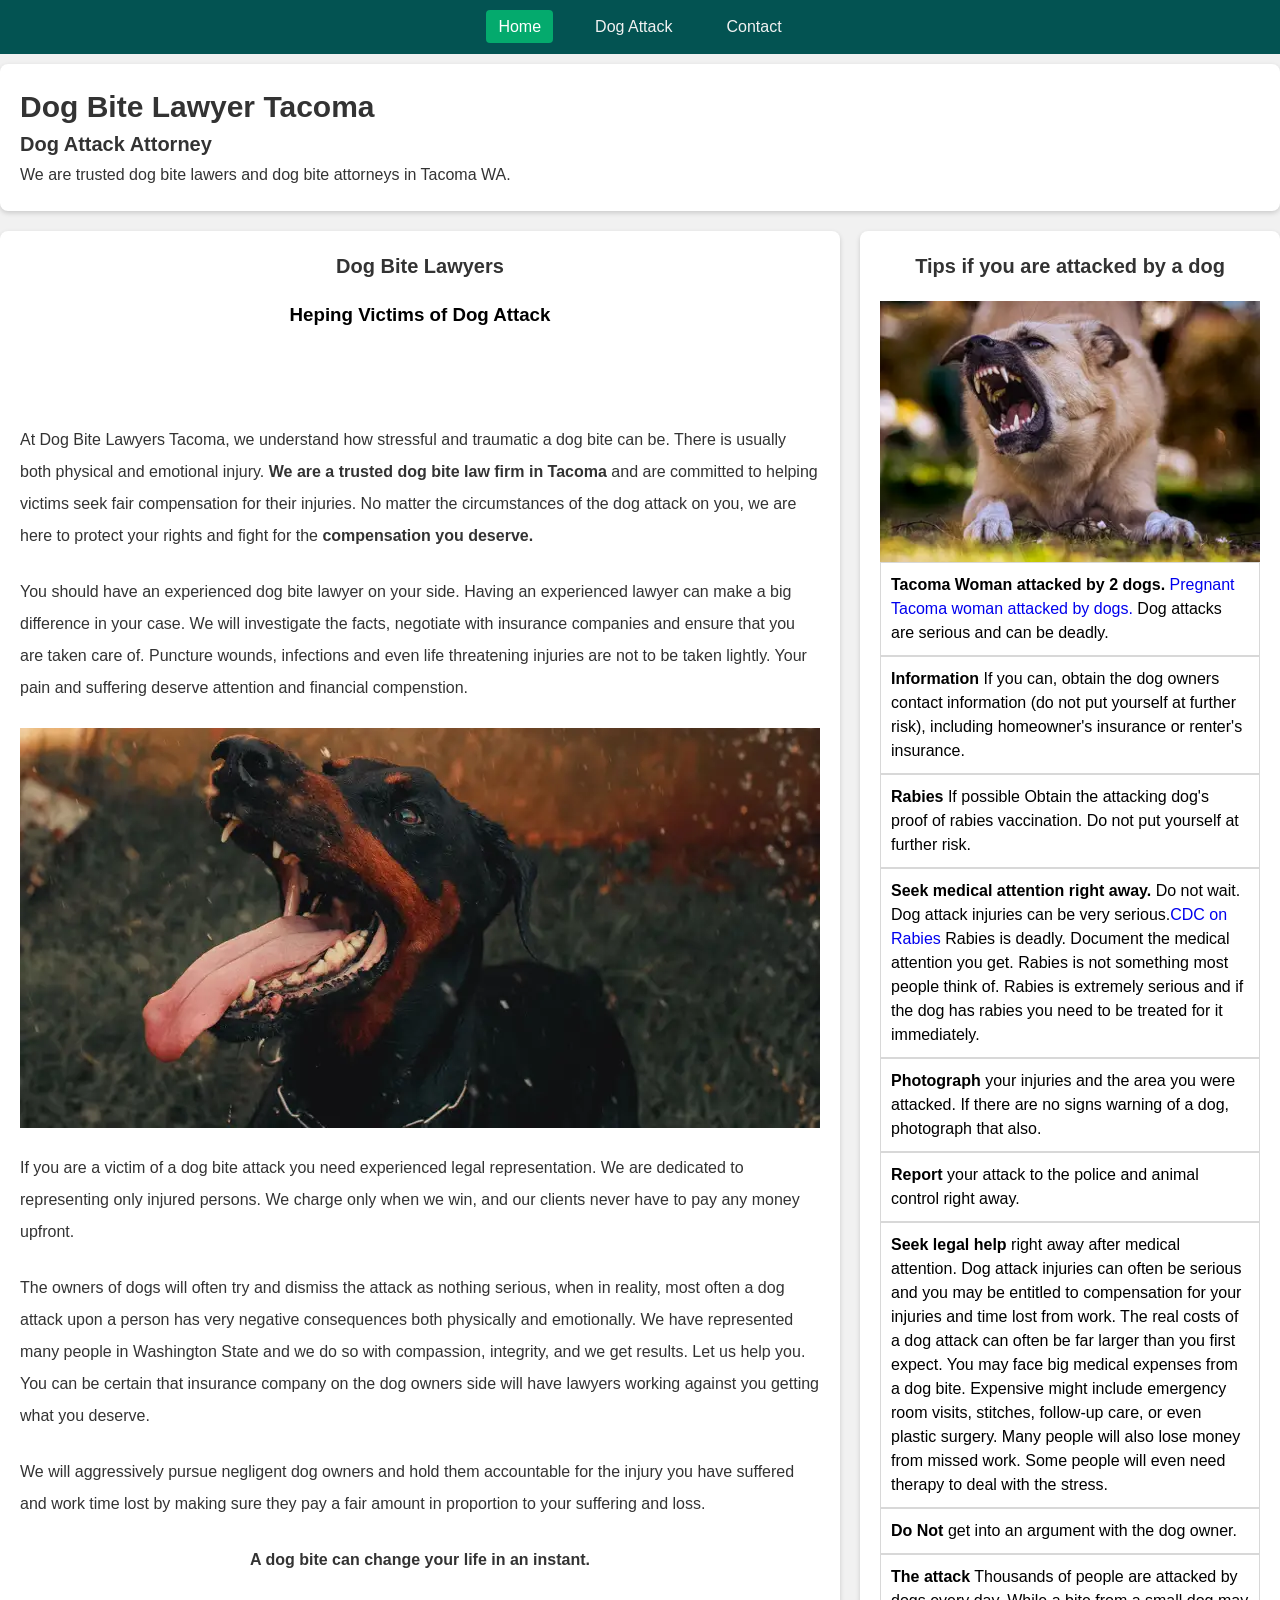
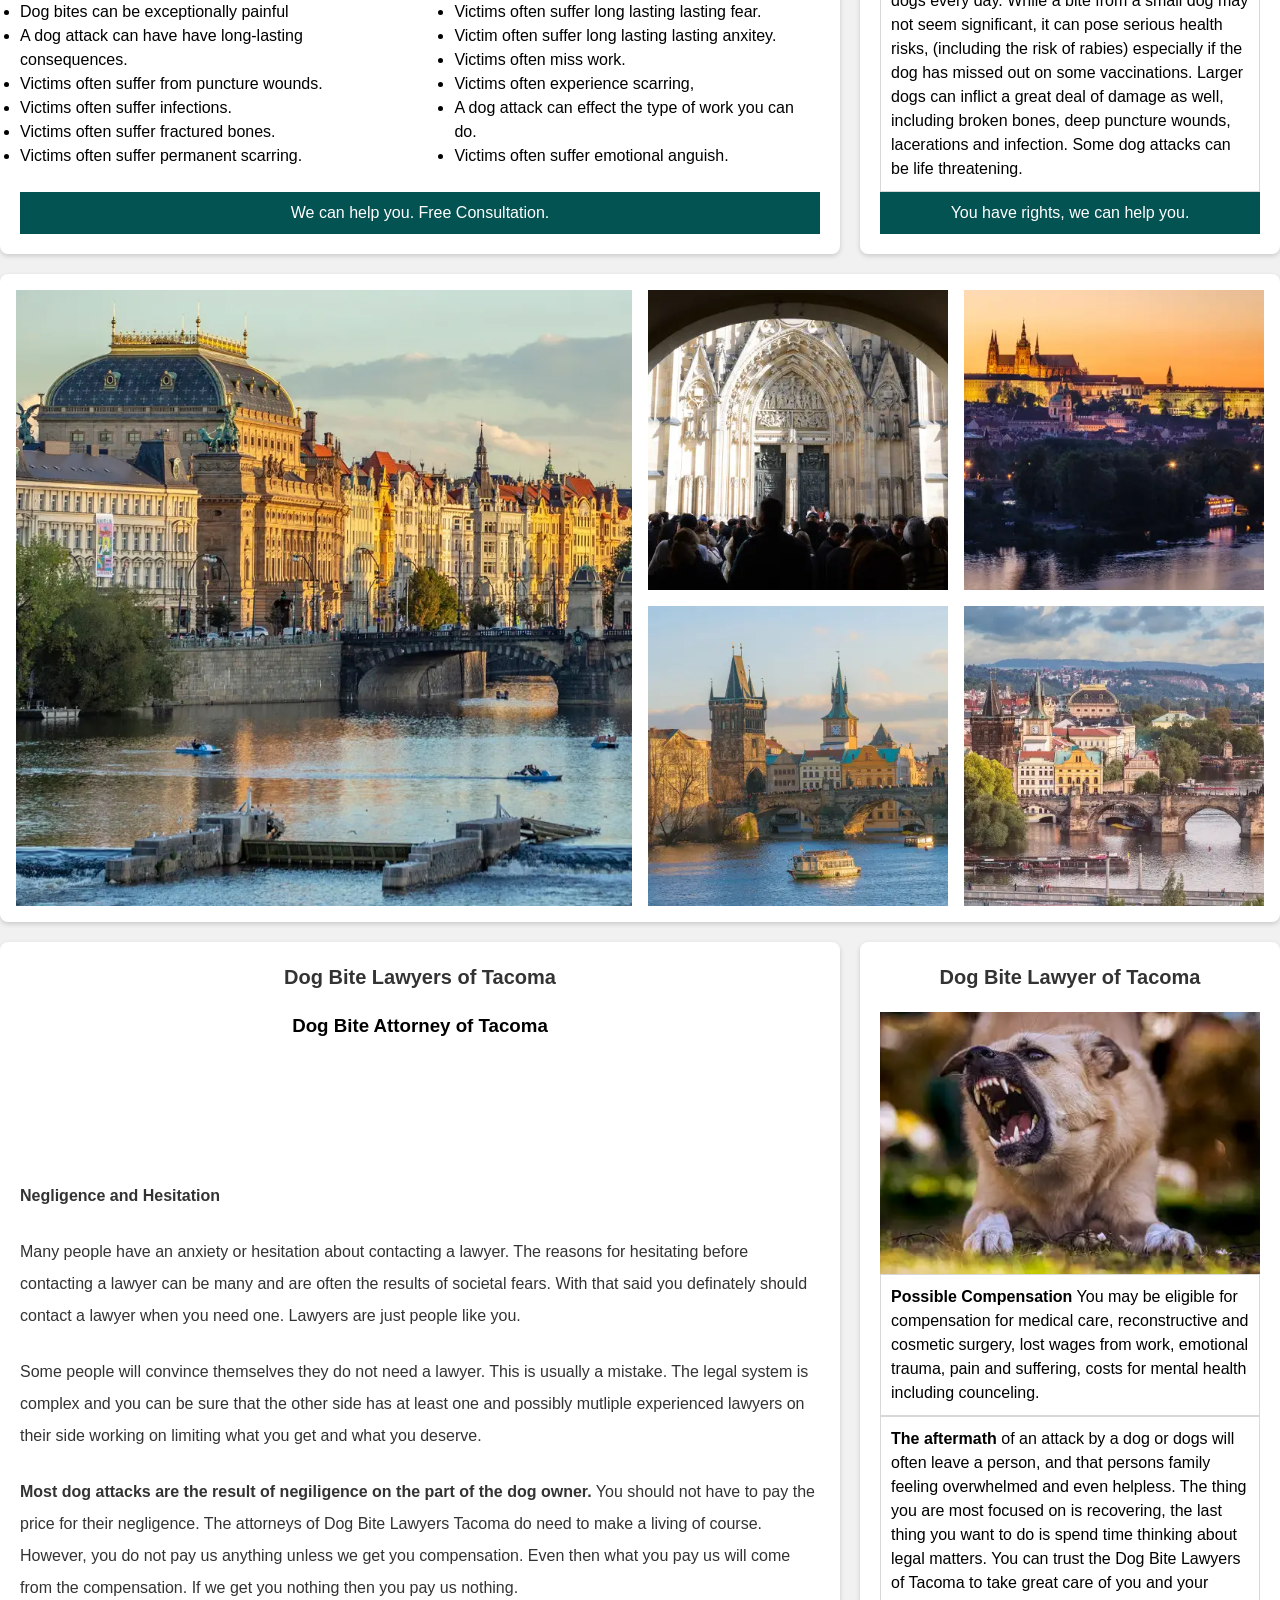
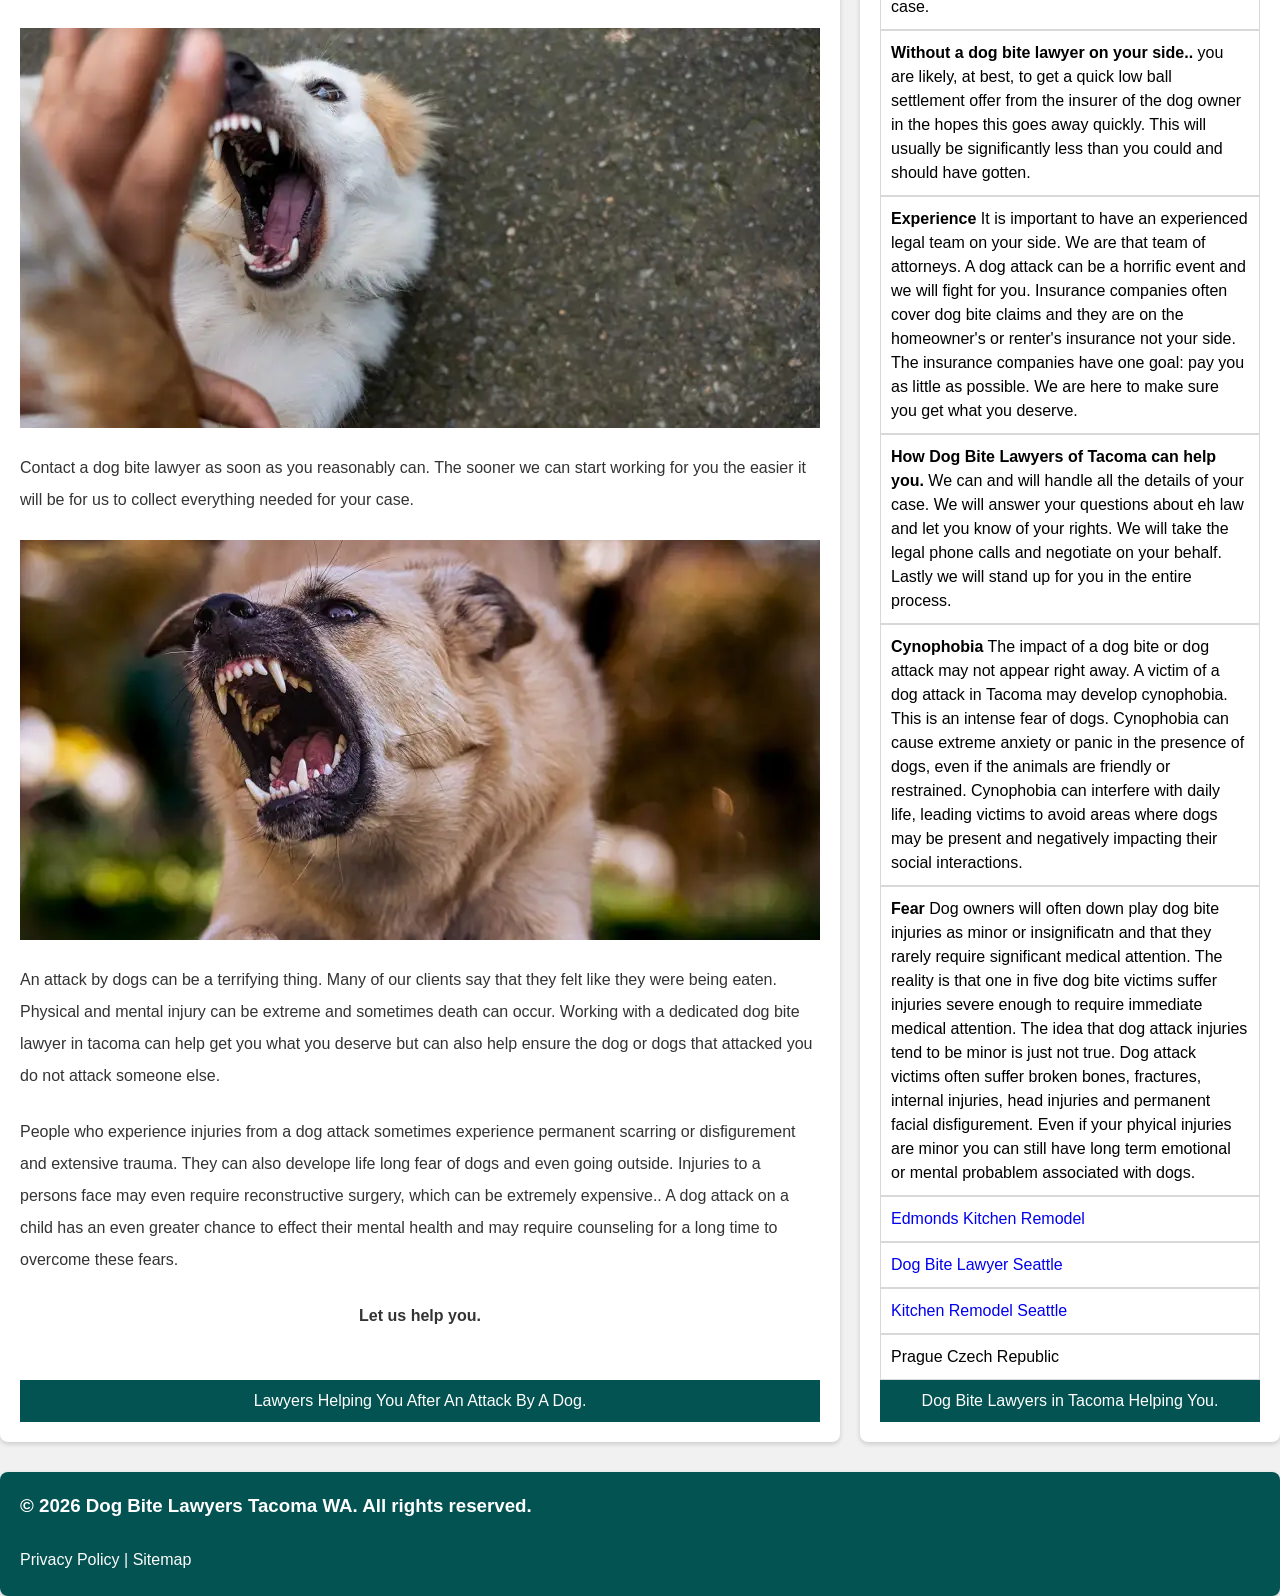
==== index.html @ 1d6ebd60 "11 11" ====
<!DOCTYPE html>
<html lang="en">
<head>
    <meta charset="UTF-8">
    <meta name="viewport" content="width=device-width, initial-scale=1.0">
    <link rel="icon" type="image/png" href="/images/favicon/favicon1a.png">
    <meta name="description" content="Dog Bite Lawyers Tacoma WA">
    <meta name="google-site-verification" content="liEfM-LP3BIcbYK-ozWPq67KiPIi5aXwBeV3Xj8J3vc" />
    <link rel="stylesheet" href="css/style.css">
    <title>Dog Bite Lawyer Tacoma WA</title>
    <link rel="canonical" href="https://www.dogbitelawyertacoma.com/">
</head>
<body> 
<!-- START HEADER AND NAV BAR TOP GOOD DONE -->
    <header class="navbar">
        <nav>
            <ul class="nav-links">
                <li><a href="/" class="active">Home</a></li>
                <li><a href="attacked-by-dog.html">Dog Attack</a></li>
                <li><a href="contact-us">Contact</a></li>
            </ul>
        </nav>
    </header>
<!-- END HEADER AND NAV BAR TOP GOOD DONE -->


<!-- START TOP TEXT DONE -->
    <div class="top-text-and-title-area">
        <h1>Dog Bite Lawyer Tacoma</h1>
        <h2>Dog Attack Attorney</h2>
        <p>We are trusted dog bite lawers and dog bite attorneys in Tacoma WA.</p>
    </div>
<!-- END TOP TEXT DONE -->

<!-- Start 1st Large White Card LARGE WHITE CARD-->
<div class="grid-container">
    <main class="main-content">
            <h2 class="card-h-two-centered">Dog Bite Lawyers</h2>
            <h3 class="card-h-three-centered">Heping Victims of Dog Attack</h3>
            <p>At Dog Bite Lawyers Tacoma, we understand how stressful and traumatic a dog bite can be. There is usually both physical and emotional injury. <strong>We are a trusted dog bite law firm in Tacoma</strong> and are committed to helping victims seek fair compensation for their injuries. No matter the circumstances of the dog attack on you, we are here to protect your rights and fight for the <strong>compensation you deserve.</strong></p>        
            <br>
 
            <p>You should have an experienced dog bite lawyer on your side.  Having an experienced lawyer can make a big difference in your case. We will investigate the facts, negotiate with insurance companies and ensure that you are taken care of. Puncture wounds, infections and even life threatening injuries are not to be taken lightly. Your pain and suffering deserve attention and financial compenstion.</p> 
            <br>

            <img src="images/dogs-800by400/dog2-800by400.webp" alt="dog bite lawyer tacoma">
            <br>

            <p>If you are a victim of a dog bite attack you need experienced legal representation.   We are dedicated to representing only injured persons. We charge only when we win, and our clients never have to pay any money upfront.</p>
            <br>

            <p>The owners of dogs will often try and dismiss the attack as nothing serious, when in reality, most often a dog attack upon a person has very negative consequences both physically and emotionally.  We have represented many people in Washington State and we do so with compassion, integrity, and we get results. Let us help you.  You can be certain that insurance company on the dog owners side will have lawyers working against you getting what you deserve.</p>
            <br>

            <p>We will aggressively pursue negligent dog owners and hold them accountable for the injury you have suffered and work time lost by making sure they pay a fair amount in proportion to your suffering and loss.</p>
            <br>

              <p class="center-container-text"><strong>A dog bite can change your life in an instant. </strong></p>
    </br>
  <div class="list-prague-old-town-container">
        <ul>
            <li>Dog bites can be exceptionally painful </li>
            <li>A dog attack can have  have long-lasting consequences.  </li>
            <li>Victims often suffer from puncture wounds.</li>
            <li>Victims often suffer infections.</li>
            <li>Victims often suffer fractured bones.</li>
            <li>Victims often suffer permanent scarring.</li>
        </ul>

        <ul>
            <li>Victims  often suffer long lasting lasting fear.</li>
            <li>Victim often suffer long lasting lasting anxitey.</li>
            <li>Victims  often miss work.</li>
            <li>Victims often experience scarring,</li>
            <li>A dog attack can effect the type of work you can do.</li>
            <li>Victims often suffer emotional anguish.</li>
        </ul>
    </div>
    <br>
                <div class="card-footer">                 
                    <p class="text-footer-color">We can help you.  Free Consultation.</p>
                </div>
    </main>
<!-- End 1st Large White Card  LARGE WHITE CARD-->



<!-- Start 1st sidebar white card small-->
    <aside class="sidebar">
            <h2 class="card-h-two-centered">Tips if you are attacked by a dog</h2>
            <img src="images/dogs-800by400/dog400by275.webp" alt="dog bite lawyer">
            <ul>
                <li class="side-bar-list-item-top-line-left"> <strong>Tacoma Woman attacked by 2 dogs.</strong> <a href="https://www.fox13seattle.com/news/pregnant-woman-tacoma-dog-attack" target="_blank">Pregnant Tacoma woman attacked by dogs.</a>  Dog attacks are serious and can be deadly.</li>
                <li class="side-bar-list-item-top-line-left"> <strong>Information</strong> If you can, obtain the dog owners contact information (do not put yourself at further risk), including homeowner's insurance or renter's insurance.</li>
                <li class="side-bar-list-item-top-line-left"><strong>Rabies</strong> If possible Obtain the attacking dog's proof of rabies vaccination. Do not put yourself at further risk.</li>
                <li class="side-bar-list-item-top-line-left"><strong>Seek medical attention right away.</strong>  Do not wait.  Dog attack injuries can be very serious.<a href="https://www.cdc.gov/rabies/about/index.html" target="_blank">CDC on Rabies</a> Rabies is deadly. Document the medical attention you get.  Rabies is not something most people think of. Rabies is extremely serious and if the dog has rabies you need to be treated for it immediately.</li>
                <li class="side-bar-list-item-top-line-left"><strong>Photograph</strong> your injuries and the area you were attacked.  If there are no signs warning of a dog, photograph that also.</li>
                <li class="side-bar-list-item-top-line-left"><strong>Report</strong> your attack to the police and animal control right away. </li>
                <li class="side-bar-list-item-top-line-left"><strong>Seek legal help</strong> right away after medical attention.  Dog attack injuries can often be serious and you may be entitled to compensation for your injuries and time lost from work.  The real costs of a dog attack can often be far larger than you first expect.  You may face big medical expenses from a dog bite. Expensive might include emergency room visits, stitches, follow-up care, or even plastic surgery. Many people will also lose money from missed work.  Some people will even need therapy to deal with the stress.</li>
                <li class="side-bar-list-item-top-line-left"><strong>Do Not</strong> get into an argument with the dog owner. </li>
                <li class="side-bar-list-item-top-line-left"> <strong>The attack</strong> Thousands of people are attacked by dogs every day. While  a bite from a small dog may not seem significant, it can pose serious health risks, (including the risk of rabies) especially if the dog has missed out on some vaccinations. Larger dogs can inflict a great deal of damage as well, including broken bones, deep puncture wounds, lacerations and infection. Some dog attacks can be life threatening.</li>
            </ul>
                <div class="card-footer">
                    <p class="text-footer-color">You have rights, we can help you.</p>
                </div>
    </aside>
</div>
<!-- End 1st sidebar white card small--> 


<!-- Start small home page image gallery -->
<div class="image-grid">
    <img class="image-grid-col-2 image-grid-row-2" src="images/old-town/prage800by800a.webp" alt="old town prague">
    <img src="images/old-town/prauge400by400a.webp" alt="old town prague">
    <img src="images/old-town/prague400by400b.webp" alt="old town prague">
    <img src="images/old-town/prague400by400c.webp" alt="old town prague">
    <img src="images/old-town/prague400by400d.webp" alt="old town prague">                  
</div>

<!-- End small home page image gallery -->


<!-- Start 2nd Large White Card LARGE WHITE CARD-->
<div class="grid-container">
    <main class="main-content">
            <h2 class="card-h-two-centered">Dog Bite Lawyers of Tacoma</h2>
            <h3 class="card-h-two-centered">Dog Bite Attorney of Tacoma</h3>
            <p><strong>Negligence and Hesitation</strong></p>
            <br>

            <p>Many people have an anxiety or hesitation about contacting a lawyer.  The reasons for hesitating before contacting a lawyer can be many and are often the results of societal fears.  With that said you definately should contact a lawyer when you need one.  Lawyers are just people like you.</p>
            <br>
            
            <p>Some people will convince themselves they do not need a lawyer.  This is usually a mistake.  The legal system is complex and you can be sure that the other side has at least one and possibly mutliple experienced lawyers on their side working on limiting what you get and what you deserve.</p>
            <br>
            
            <p><strong>Most dog attacks are the result of negiligence on the part of the dog owner.</strong> You should not have to pay the price for their negligence. The attorneys of Dog Bite Lawyers Tacoma do need to make a living of course.  However, you do not pay us anything unless we get you compensation.  Even then what you pay us will come from the compensation. If we get you nothing then you pay us nothing.</p>
            <br>

            <img src="images/dogs-800by400/dog1-800by400.webp" alt="dog bite lawyer tacoma wa">
            <br>

            <p>Contact a dog bite lawyer as soon as you reasonably can.  The sooner we can start working for you the easier it will be for us to collect everything needed for your case.</p>
            <br>
            <img src="images/dogs-800by400/dog3-800by400.webp" alt="dog bite lawyer tacoma wa">
            <br>

            <p>An attack by dogs can be a terrifying thing.  Many of our clients say that they felt like they were being eaten.  Physical and mental injury can be extreme and sometimes death can occur.  Working with a dedicated dog bite lawyer in tacoma can help get you what you deserve but can also help ensure the dog or dogs that attacked you do not attack someone else.</p>
            <br>

            <p>People who experience injuries from a dog attack sometimes experience permanent scarring or disfigurement and extensive trauma.  They can also develope life long fear of dogs and even going outside. Injuries to a persons face may even require reconstructive surgery, which can be extremely expensive.. A dog attack on a child has an even greater chance to effect their mental health and may require counseling for a long time to overcome these fears.</p>
             <br>  
              <p class="center-container-text"><b>Let us help you.</b></p>
              <br>
  <div class="list-prague-old-town-container">

    </div>
    <br>
                <div class="card-footer">                 
                    <p class="text-footer-color">Lawyers Helping You After An Attack By A Dog.</p>
                </div>
    </main>
<!-- End 2nd Large White Card  LARGE WHITE CARD-->



<!-- Start 2nd sidebar white card small-->
    <aside class="sidebar">
            <h2 class="card-h-two-centered">Dog Bite Lawyer of Tacoma</h2>
            <img src="images/dogs-800by400/dog400by275.webp" alt="old town prague">
            <ul>
                <li class="side-bar-list-item-top-line-left"><strong>Possible Compensation</strong> You may be eligible for compensation for medical care, reconstructive and cosmetic surgery, lost wages from work, emotional trauma, pain and suffering, costs for mental health including counceling.</li>
                <li class="side-bar-list-item-top-line-left"><strong>The aftermath</strong> of an attack by a dog or dogs will often leave a person, and that persons family feeling overwhelmed and even helpless. The thing you are most focused on is recovering, the last thing you want to do is spend time thinking about legal matters.  You can trust the Dog Bite Lawyers of Tacoma to take great care of you and your case.</li>
                <li class="side-bar-list-item-top-line-left"><strong>Without a dog bite lawyer on your side..</strong>  you are likely, at best,  to get a quick low ball settlement offer from the insurer of the dog owner in the hopes this goes away quickly.  This will usually be significantly less than you could and should have gotten.   </li>
                <li class="side-bar-list-item-top-line-left"><strong>Experience</strong> It is important to have an experienced legal team on your side.  We are that team of attorneys.  A dog attack can be a horrific event and we will fight for you. Insurance companies often cover dog bite claims and they are on the homeowner's or renter's insurance not your side. The  insurance companies have one goal: pay you as little as possible.  We are here to make sure you get what you deserve.</li>
                <li class="side-bar-list-item-top-line-left"><strong>How Dog Bite Lawyers of Tacoma can help you.</strong> We can and will handle all the details of your case.  We will answer your questions about eh law and let you know of your rights.  We will take the legal phone calls and negotiate on your behalf.  Lastly we will stand up for you in the entire process.</li>
                <li class="side-bar-list-item-top-line-left"><strong>Cynophobia</strong> The impact of a dog bite or dog attack may not appear right away. A victim of a dog attack in Tacoma may develop cynophobia.  This is an intense fear of dogs. Cynophobia can cause extreme anxiety or panic in the presence of dogs, even if the animals are friendly or restrained. Cynophobia can interfere with daily life, leading victims to avoid areas where dogs may be present and negatively impacting their social interactions.</li>
                <li class="side-bar-list-item-top-line-left"><strong>Fear</strong> Dog owners will often down play dog bite injuries as minor or insignificatn and that they rarely require significant medical attention. The reality is that one in five dog bite victims suffer injuries severe enough to require immediate medical attention.  The idea that dog attack injuries tend to be minor is just not true. Dog attack victims often suffer broken bones, fractures, internal injuries, head injuries and permanent facial disfigurement. Even if your phyical injuries are minor you can still have long term emotional or mental probablem associated with dogs.</li>
                <li class="side-bar-list-item-top-line-left"><a href="https://www.spencerhomesolutions.com/" target="_blank" rel="noopener noreferrer">Edmonds Kitchen Remodel</a></li>
                <li class="side-bar-list-item-top-line-left"><a href="https://www.dogbitelawyerseattle.com/" target="_blank" rel="noopener noreferrer">Dog Bite Lawyer Seattle</a></li> 
                <li class="side-bar-list-item-top-line-left"><a href="https://www.kitchenremodelseattle.com/" target="_blank" rel="noopener noreferrer">Kitchen Remodel Seattle</a></li>
                <li class="side-bar-list-item-top-line-left"><a href="https://www.europeprague.com/" target="_blank" rel="noopener noreferrer"></a>Prague Czech Republic</a></li> 
            </ul>
                <div class="card-footer">
                    <p class="text-footer-color">Dog Bite Lawyers in Tacoma Helping You.</p>
                </div>
    </aside>
</div>
<!-- End 2nd sidebar white card small--> 





<!-- Start footer -->

    <div class="page-bottom-footer-area">
  <h3>&copy; <span id="copyright-year"></span> Dog Bite Lawyers Tacoma WA. All rights reserved.</h3>
  <br>
        <div>
  <p> <a href="privacy-policy" class="footer-words">Privacy Policy |</a>
  <a href="sitemap.xml" class="footer-words" class="footer-words">Sitemap</a></p>
        <div>
     </div>

<!-- End footer -->
 <script>
  document.getElementById("copyright-year").textContent = new Date().getFullYear();
</script>

</body>
</html>
---- css/style.css ----
/*
==========
Start GLOBAL STYLES
==========
*/

/* Start remove all default margins and padding */
* {
    margin: 0;
    padding: 0;
    box-sizing: border-box; /* Highly recommended for layout accuracy */
}
/* End remove all default margins and padding */

/* Start body background color and font family*/
body {
  background-color: #f1f1f1;
  font-family: "Raleway", sans-serif;
  line-height: 1.5;
}
/* End body background colorand font family */


/* Start heading 1 font size*/
h1 {
  margin: 0px; /* makes space around h1 0px */
  color: #333333;
  font-size: 30px;
}
/* End heading 1 font size*/


/* Start heading 2 font size and margin */
h2 {
  font-size: 20px;
  color: #333333;
  margin-bottom: 0;
}
/* End heading 2 font size and margin */


/* Start styles for paragraph text*/
p {
  color: #333333;
  font-size: 16px;
  line-height: 2;
}
/* End styles for paragraph text*/


/* Start Link styles */
a {
  text-decoration: none;
}

.standard-link {
    color: #0077B6; /* Changes text to an orange hex color */
    text-decoration: none; /* Optional: Removes the default underline */
    font-weight: bold;
}
/* End Link styles */


.footer-words {
  color: #fcfcfc; /* Changes the link color to orange */
  gap: 40px;
}




/* Start forces every image to stretch the full width of its parent container and forces it to start on a new line*/
img {
  width: 100%;
  display: block;
}
/* End forces every image to stretch the full width of its parent container and forces it to start on a new line*/

/*
==========
END GLOBAL STYLES
==========
*/

 /*
==========
Start Variables
==========
*/
:root {
  --primaryColor:#008CBA;
  --authenticTeal:#035352;
  --sidecarYellow:#f3e8bb;
  --softGrey:#39464b;
  --charCoal:#343837;
  --mainBlack:#222;
  --mainWhite:#fff;
  --offwhite:#f7f7f7;
  --darkGrey:#afafaf;
  --mainTransition:all 0.3s linear;
  --mainSpacing:2px;
}
/*
==========
End Variables
==========
*/


/* Base Layout (Mobile First) */
.grid-container {
  display: grid;
  grid-template-columns: 1fr; /* Stacks to a single column on small screens */
  gap: 20px; /* Provides consistent spacing between items */
  padding-left: 20px;
  padding-right: 20px;
  padding-top: 20px;
  max-width: 1400px;
  margin: 0 auto;
  box-sizing: border-box; /* Ensures padding doesn't cause overflow */
}

/* Responsive Desktop Layout */
@media (min-width: 768px) {
  .grid-container {
    grid-template-columns: 2fr 1fr; /* Activates the asymmetric two-column split */
        padding-left: 0;
      padding-right: 0;
  }
}


/* Optional Styling for Visualization */
.main-content {
  background-color: #fff;
  padding: 20px;
  border-radius: 8px;
  box-shadow: 0 2px 5px 0 rgba(0, 0, 0, 0.16);
  display: grid;
  grid-template-columns: 1fr;
  grid-template-rows: auto 1fr auto;
  margin-bottom: 20px; /* Creates space below the first grid */
}


.sidebar {
  background-color: #fff;
  padding: 20px;
  border-radius: 8px;
  box-shadow: 0 2px 5px 0 rgba(0, 0, 0, 0.16); 
  display: grid;                     /* makes this column into a grid */
  grid-template-columns: 1fr;        /* makes this 1 column */
  grid-template-rows: auto 1fr auto; /* image is auto info in midle is stretched and footer is at bottom */
  margin-bottom: 20px; /* Creates space below the first grid */
}

/* Start style for ul list on right side of page sidebar */
.side-bar-list-item {
    list-style: none; 
    border: 1px solid #d8d8d8; /* Sets width, line style, and color */
    padding: 10px;             /* Adds space between text and the border */
    margin-bottom: 0px;        /* Adds space between separate list items */ 
    text-align: center;
    border-top: none;
}

.side-bar-list-item-left {
    list-style: none; 
    border: 1px solid #d8d8d8; /* Sets width, line style, and color */
    padding: 10px;             /* Adds space between text and the border */
    margin-bottom: 0px;        /* Adds space between separate list items */ 
    text-align: left;
    border-top: none;
}

.side-bar-list-item-top-line {   /* this very top of the ul list so it has a bar at top for sidbar is list on right side of page in sidebar  */
    list-style: none; 
    border: 1px solid #d8d8d8; /* Sets width, line style, and color */
    padding: 10px;             /* Adds space between text and the border */
    margin-bottom: 0px;        /* Adds space between separate list items */ 
    border-top: 1px solid #d8d8d8;
    text-align: center;
}

.side-bar-list-item-top-line-left {   /* this very top of the ul list so it has a bar at top for sidbar is list on right side of page in sidebar  */
    list-style: none; 
    border: 1px solid #d8d8d8; /* Sets width, line style, and color */
    padding: 10px;             /* Adds space between text and the border */
    margin-bottom: 0px;        /* Adds space between separate list items */ 
    border-top: 1px solid #d8d8d8;
    text-align: left;
}



/* End style for ul list on right side of page sidebar */



.card-h-two-centered {  /* centers h2 tag  */
  text-align: center;
  padding-bottom: 20px;
}

.card-h-three-centered {  /* centers h3 tag  */
  text-align: center;
  padding-bottom: 20px;
}



/* Start style for  footer in the white cards */ 
.card-footer {           
  background: var(--authenticTeal);
  padding: 5px 10px;
  display: grid;
  grid-template-columns: 1fr;
  justify-items: center;
}

.text-footer-color {    /* this is text in footer in the white cards */ 
  color: #fff;
}
/* End style for  footer in the white cards */


/*
==========
End style for grid main and side
==========
*/

/* Start style for top of website small while 1400 area with 1 paragraph and h1 tag */ 
.top-text-and-title-area {
  background: var(--primaryColor);
  padding: 0px 20px;
  justify-items: center;
  max-width: 1400px;
  margin: 10px auto 0px auto; 
  background-color: #fff;
  padding: 20px;
  border-radius: 8px;
  box-shadow: 0 2px 5px 0 rgba(0, 0, 0, 0.16);
}
/* End style for top of website small while 1400 area with 1 paragraph and h1 tag */ 


/* Start style for top of website small while 1400 area with 1 paragraph and h1 tag */ 
.top-text-and-title-area-privacy {
  background: var(--primaryColor);
  padding: 0px 20px;
  justify-items: left;
  max-width: 1400px;
  margin: 10px auto 0px auto; 
  background-color: #fff;
  padding: 20px;
  border-radius: 8px;
  box-shadow: 0 2px 5px 0 rgba(0, 0, 0, 0.16);
}
/* End style for top of website small while 1400 area with 1 paragraph and h1 tag */ 






/*
==========
Start styles for home page small image gallery
==========
*/
/* START IMAGE GALLERY WORKS PERFECTLY */
.image-grid {
  --gap: 16px;
  --num-cols: 4;
  --row-height: 300px;

  box-sizing: border-box;
  padding: var(--gap);
  max-width: 1400px;
  margin: 0 auto;  /* The "0 auto" rule centers the block */
    background: #fff;
      box-shadow: 0 2px 5px 0 rgba(0, 0, 0, 0.16);
        border-radius: 8px;
 

  display: grid;
  grid-template-columns: repeat(var(--num-cols), 1fr);
  grid-auto-rows: var(--row-height);
  gap: var(--gap);
}

.image-grid > img {
  width: 100%;
  height: 100%;
  object-fit: cover;
}

.image-grid-col-2 {
  grid-column: span 2;
}

.image-grid-row-2 {
  grid-row: span 2;
}

@media screen and (max-width: 1024px) {      /* for screens under 1024px */
  .image-grid {
   --num-cols: 2;
   --row-height: 200px;
  }
}
/* END IMAGE GALLERY WORKS PERFECTLY */
/*
==========
End styles for home page small image gallery
==========
*/


 /* Start styles for list side by side in big white card */
.center-container-text {
  text-align: center;
}

.list-prague-old-town-container {
  display: flex;         /* Arranges children in a row */
  gap: 40px;             /* Adds space between the lists */
  justify-content: center;  /* Centers list on page */
}
 /* End styles for list side by side in big white card */

 /* Start footer styles */
 .page-bottom-footer-area {
  background: var(--authenticTeal);
  padding: 0px 10px;
  color: #fff;
  justify-items: center;
  max-width: 1400px;
  margin: 10px auto 0px auto; 
  padding: 20px;
  border-radius: 8px;
  box-shadow: 0 2px 5px 0 rgba(0, 0, 0, 0.16);
 }
 /* End footer styles */

/*
==========
Start styles for nav bar top of page
==========
*/
/* Start navbar is part of header for sticky to work  justify change center so links centered */
.navbar {
  display: flex;
  justify-content: center;
  max-width: 1400px;
  margin: 0 auto;  /* The "0 auto" rule centers the block */
  align-items: center;
  background-color: var(--authenticTeal);
  padding: 15px 30px;
  position: sticky; /* Keeps navbar at the top while scrolling */
  top: 0;
  z-index: 1000;
}
/* End navbar is part of header for sticky to work  justify change center so links centered */

/* List container handling link alignments */
.nav-links {
  list-style: none;
  display: flex;
  justify-content: center; /* Horizontally centers your menu items */
  flex-grow: 1;            /* Allows the list to fill up the middle section */
  list-style: none;
  margin: 0;
  padding: 0;
  gap: 30px;               /* Defines modern spacing between links */
}


/* Start individual text link style and transition */
.nav-links a {
  color: #f2f2f2;
  text-decoration: none;
  font-size: 16px;
  padding: 8px 12px;
  transition: background-color 0.3s ease, color 0.3s ease;
  border-radius: 4px;
}
/* Start individual text link style and transition */

/* Start hover effect */
.nav-links a:hover, 
.nav-links a.active {
  background-color: #04AA6D; /* Highlight color */
  color: #fff;
}
/* End hover effect */

/*
==========
End styles for nav bar top of page
==========
*/


/* EVERYTHING ABOVE IS PERFECT */





/* Form Styles */

form {
    background-color: #ECECEC;
    padding: 30px 40px;
}

input[type="email"],
input[type="text"],
input[type="tel"],
input[type="email"] {
    width: 100%;
    display: block;
    box-sizing: border-box;
    padding: 0 10px;
    height: 40px;
} 

#yourMessage {
  width: 100%;
  box-sizing: border-box; /* Ensures padding doesn't cause overflow */
  padding: 10px;          /* Optional: adds space inside */
}

/* End Form Styles */
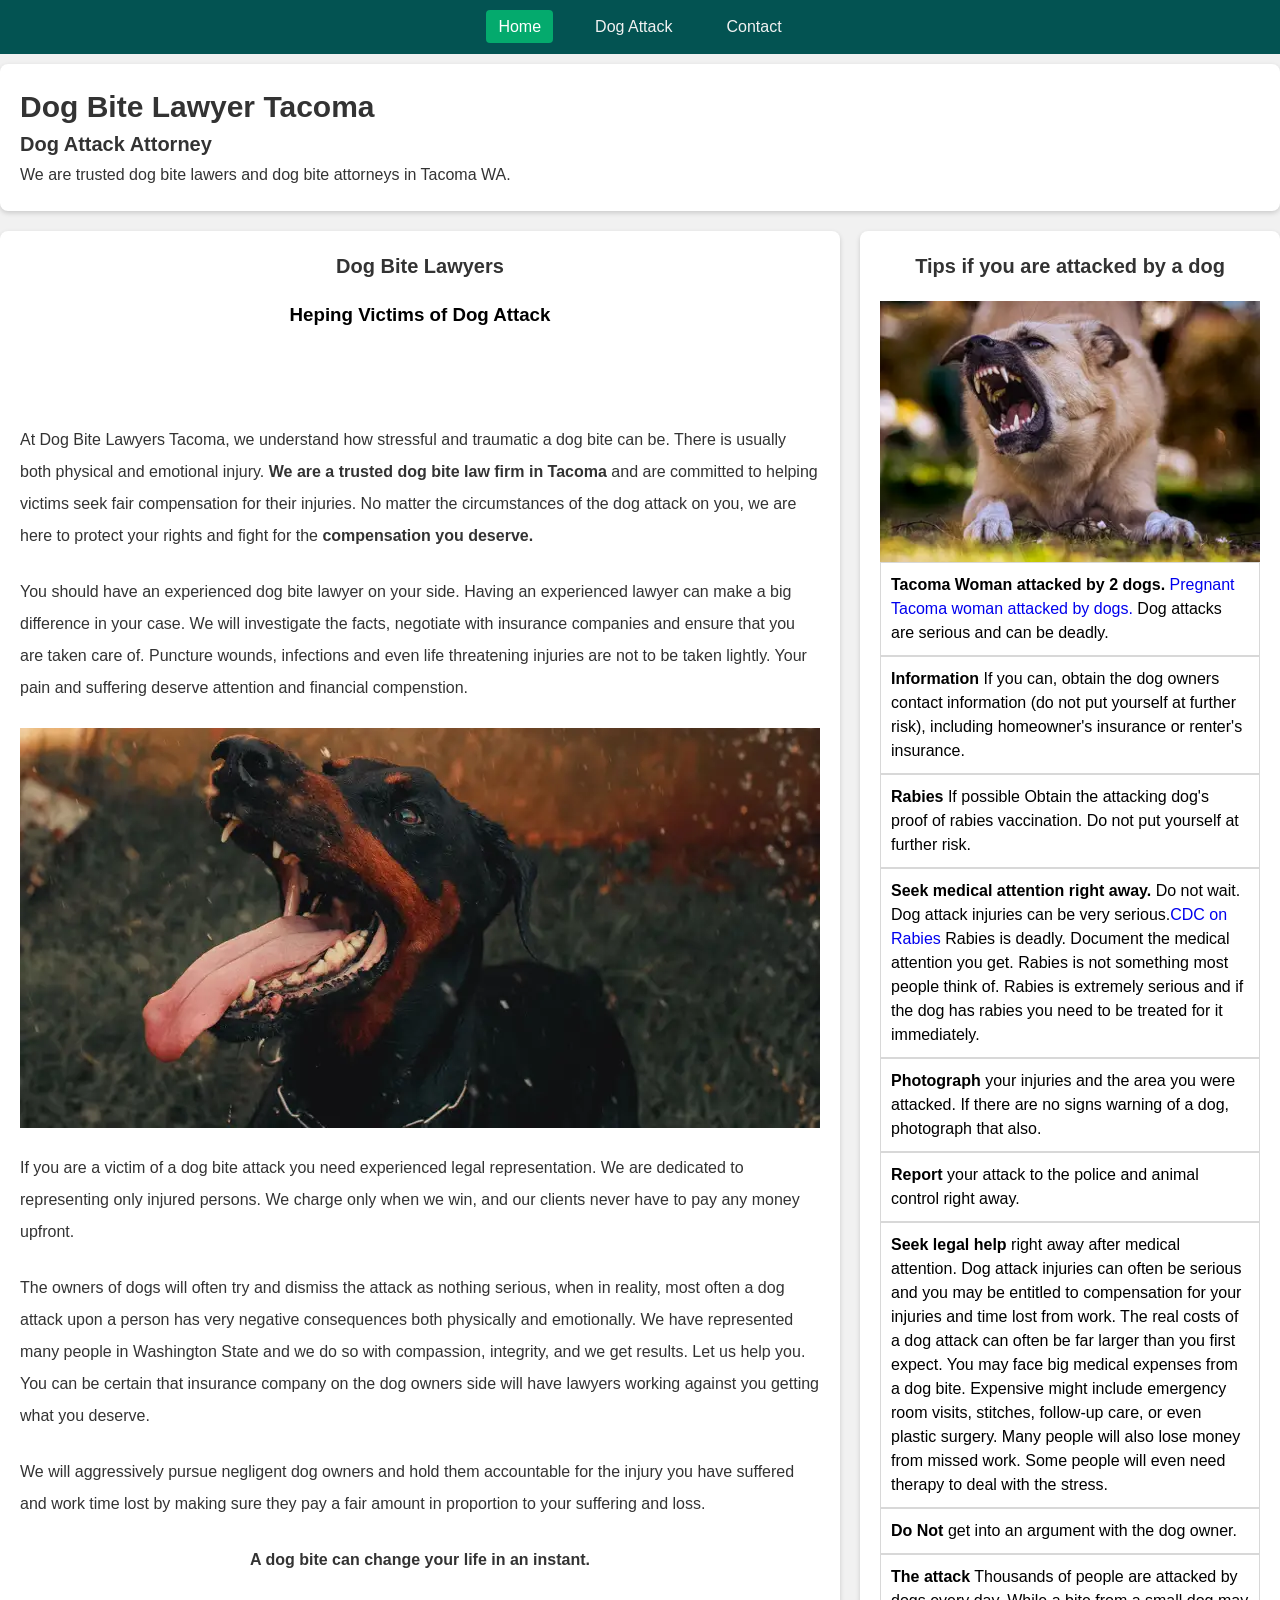
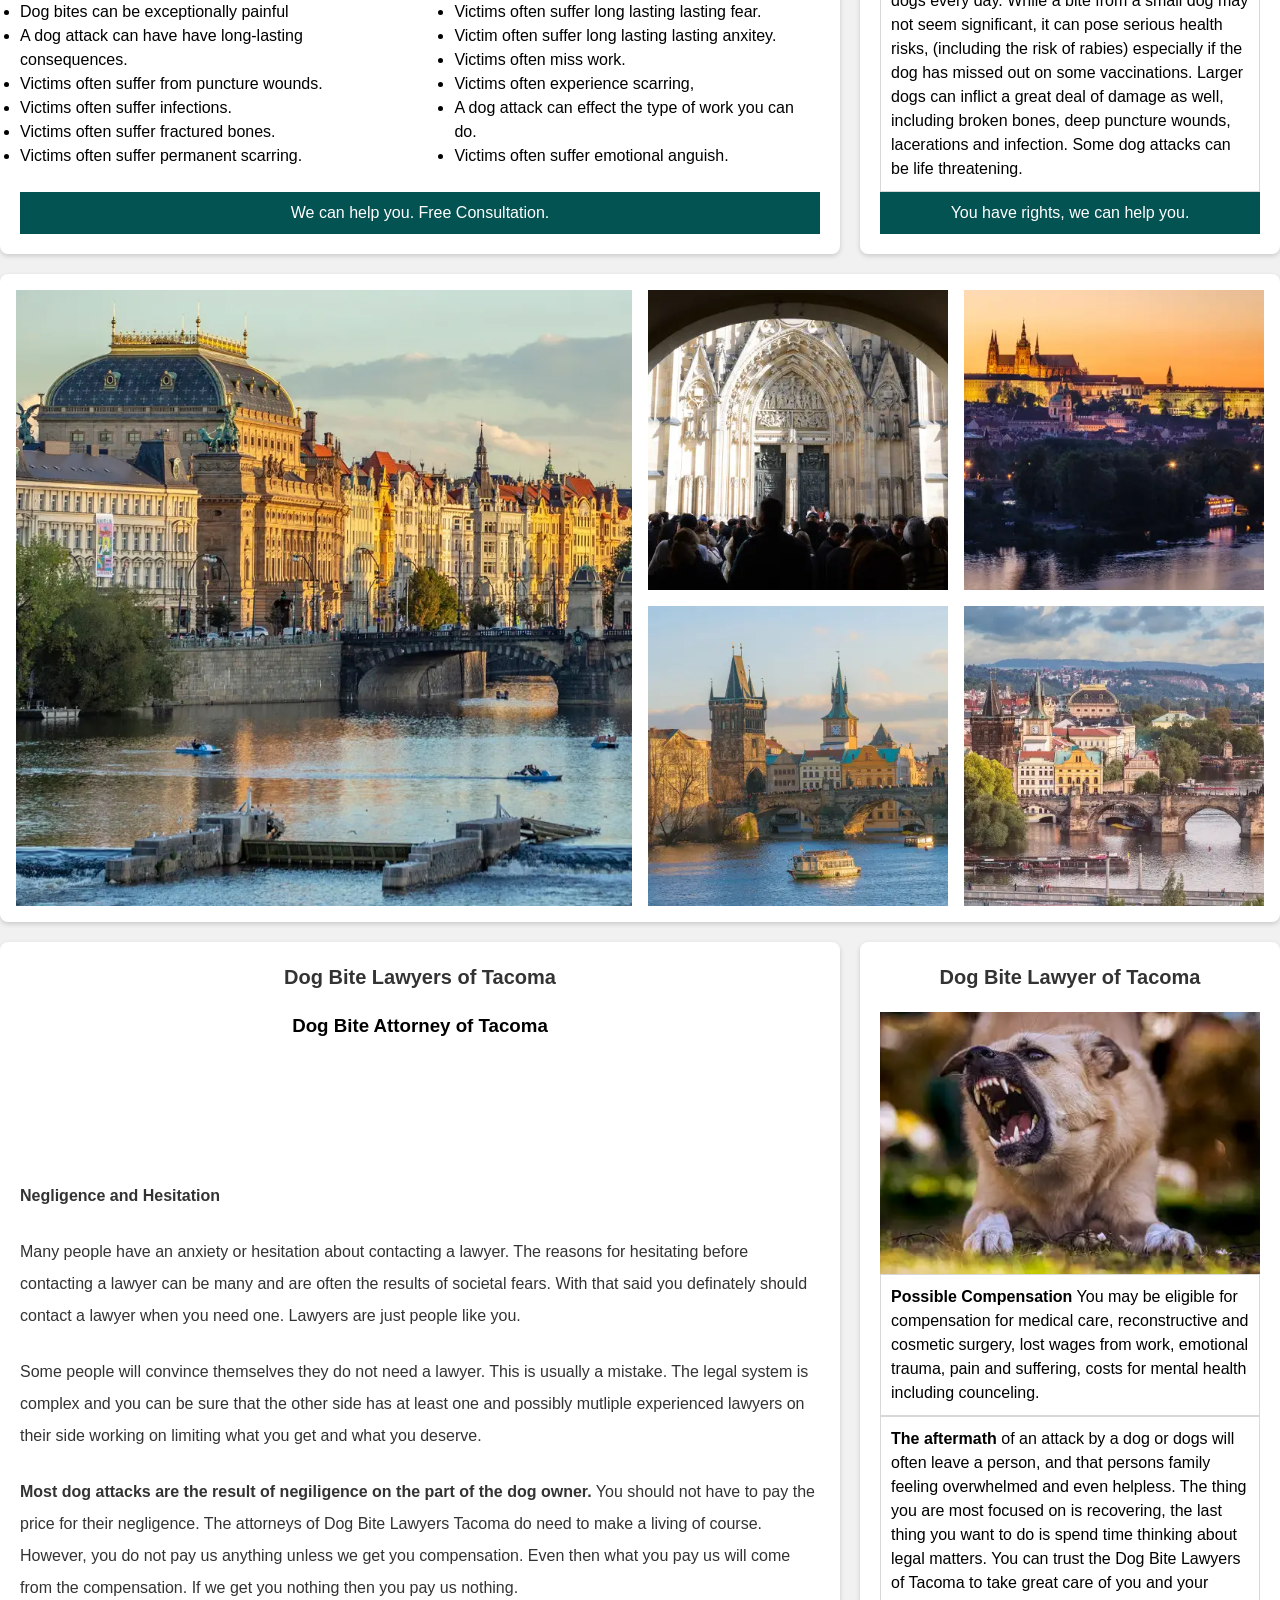
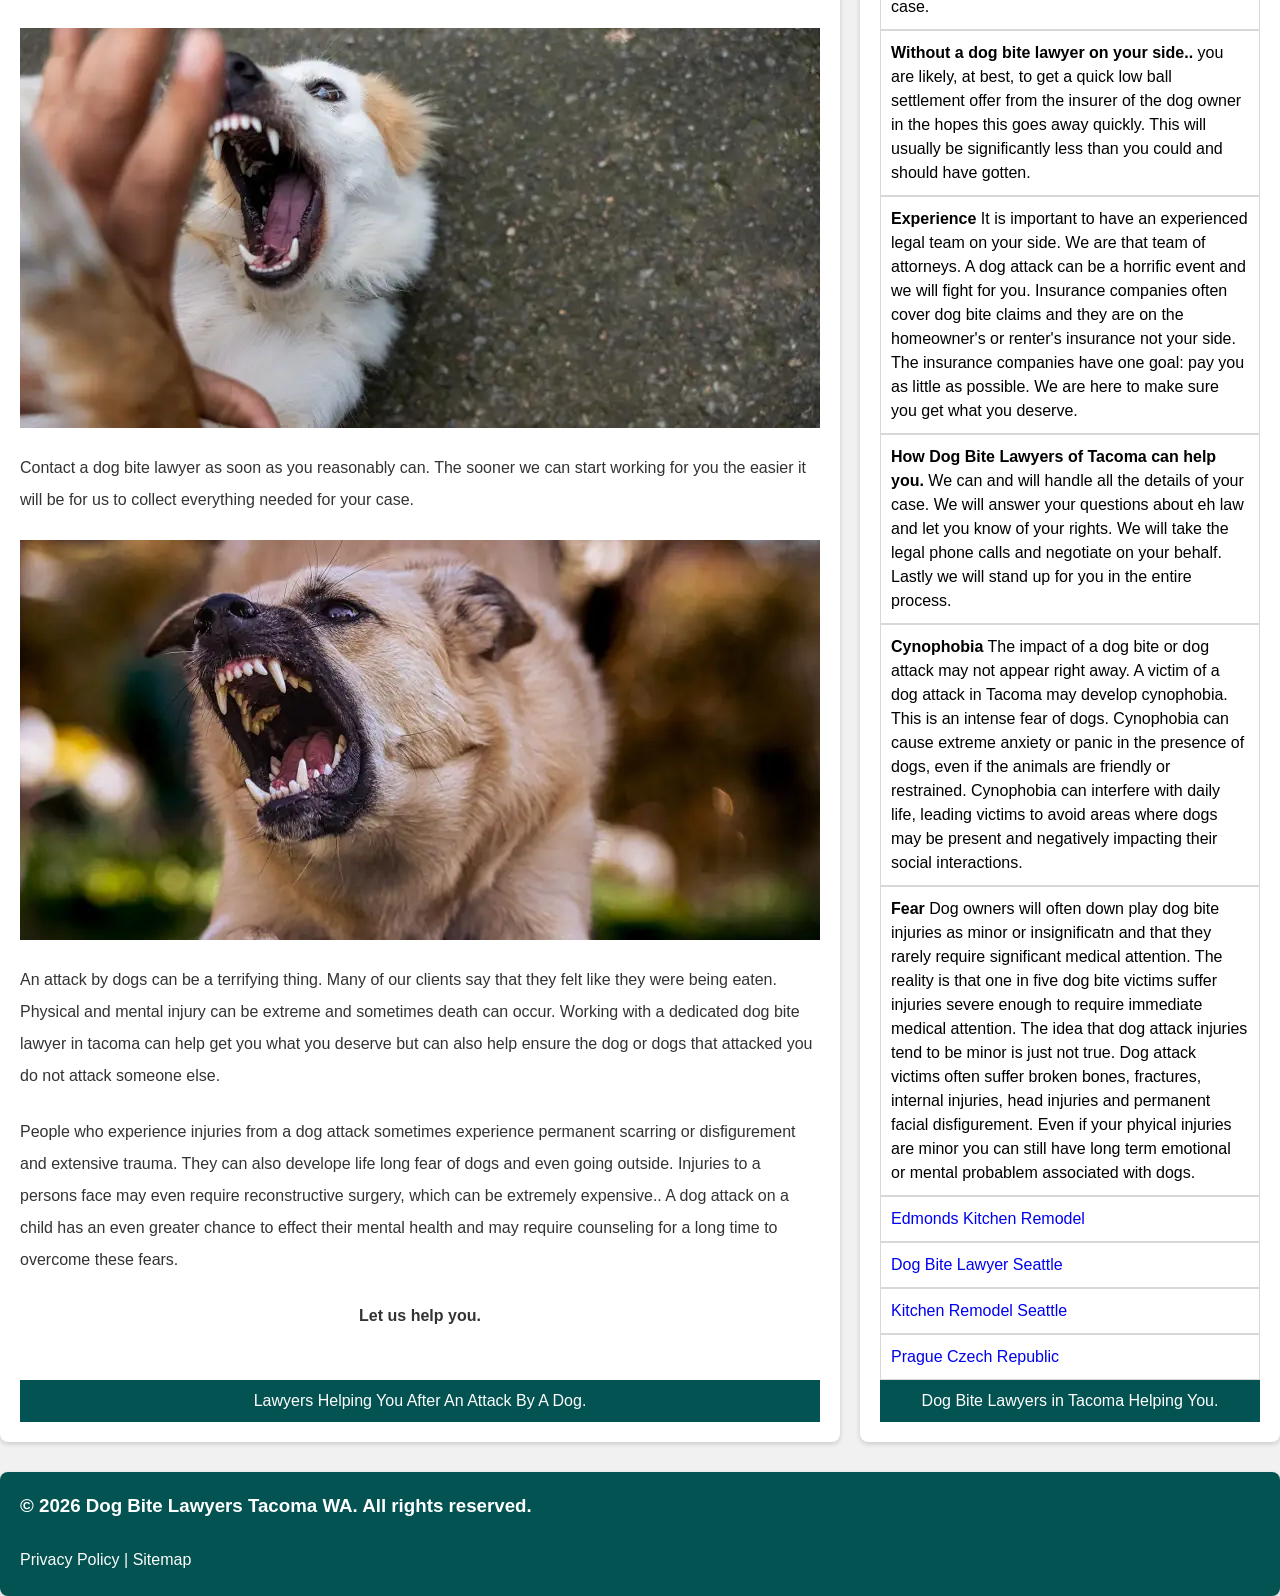
==== commit 302a813a: "13 13" ====
--- a/index.html
+++ b/index.html
@@ -179,7 +179,7 @@
                 <li class="side-bar-list-item-top-line-left"><a href="https://www.spencerhomesolutions.com/" target="_blank" rel="noopener noreferrer">Edmonds Kitchen Remodel</a></li>
                 <li class="side-bar-list-item-top-line-left"><a href="https://www.dogbitelawyerseattle.com/" target="_blank" rel="noopener noreferrer">Dog Bite Lawyer Seattle</a></li> 
                 <li class="side-bar-list-item-top-line-left"><a href="https://www.kitchenremodelseattle.com/" target="_blank" rel="noopener noreferrer">Kitchen Remodel Seattle</a></li>
-                <li class="side-bar-list-item-top-line-left"><a href="https://www.europeprague.com/" target="_blank" rel="noopener noreferrer"></a>Prague Czech Republic</a></li> 
+                <li class="side-bar-list-item-top-line-left"><a href="https://www.europeprague.com/" target="_blank" rel="noopener noreferrer">Prague Czech Republic</a></li> 
             </ul>
                 <div class="card-footer">
                     <p class="text-footer-color">Dog Bite Lawyers in Tacoma Helping You.</p>
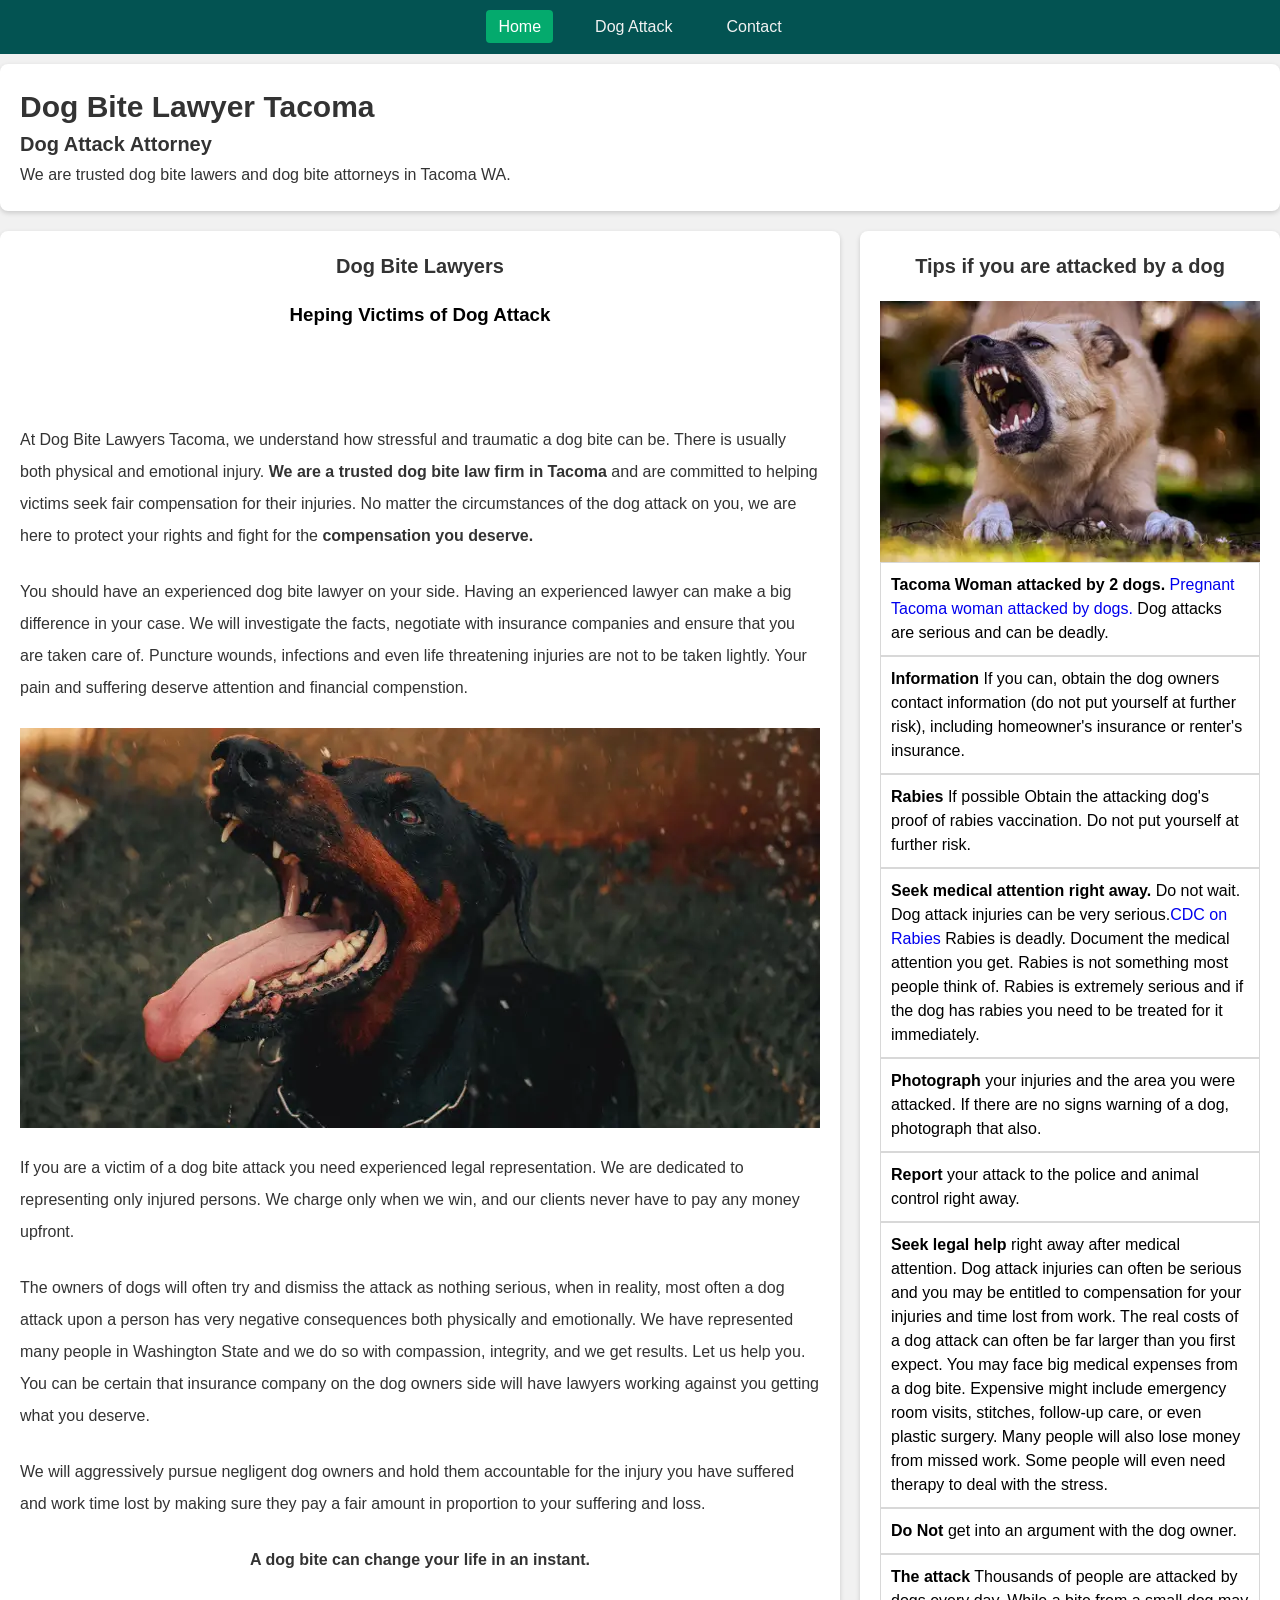
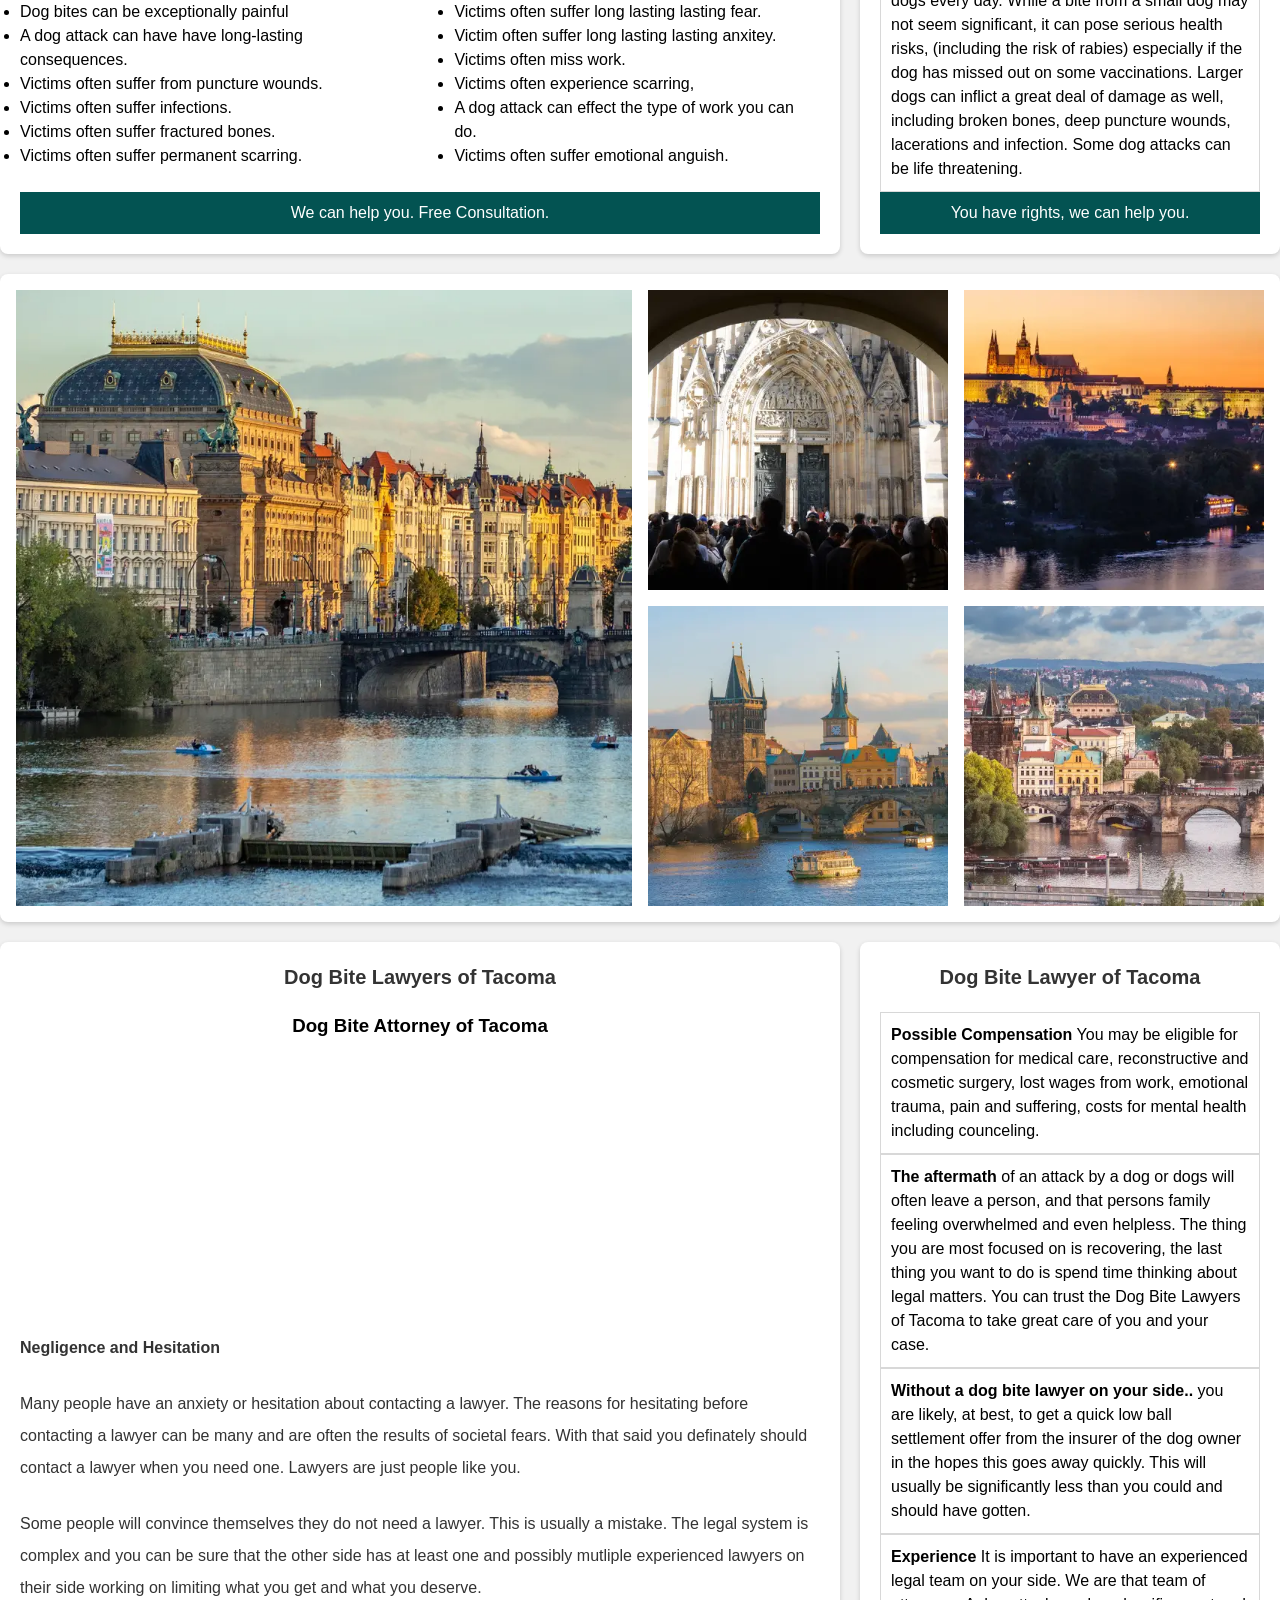
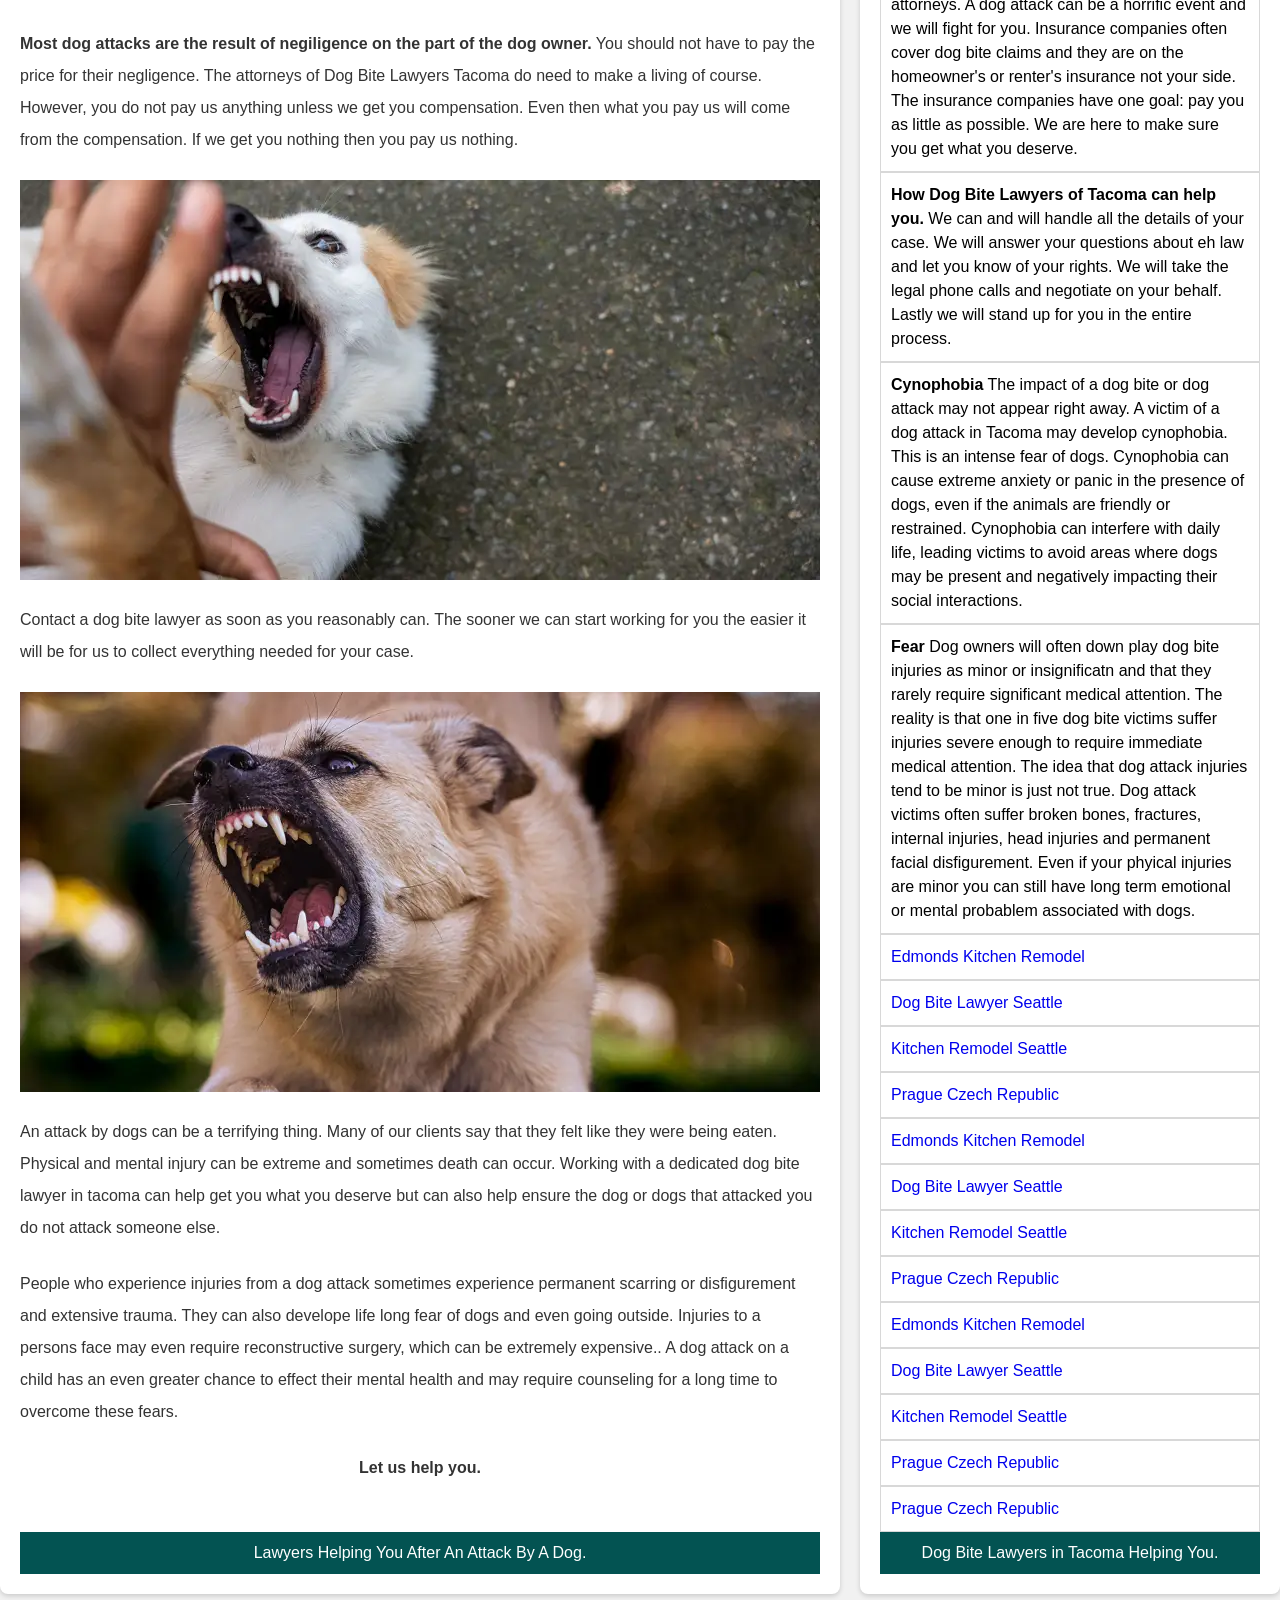
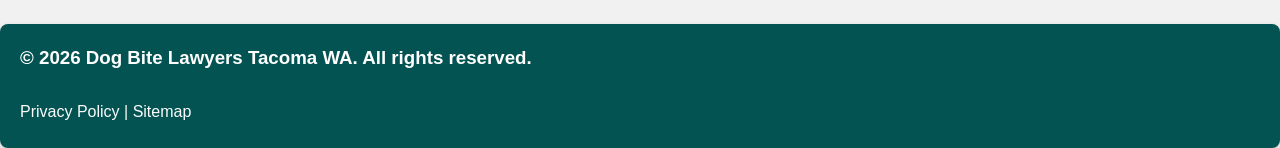
==== commit 2df1aa0d: "1 1" ====
--- a/index.html
+++ b/index.html
@@ -167,7 +167,6 @@
 <!-- Start 2nd sidebar white card small-->
     <aside class="sidebar">
             <h2 class="card-h-two-centered">Dog Bite Lawyer of Tacoma</h2>
-            <img src="images/dogs-800by400/dog400by275.webp" alt="old town prague">
             <ul>
                 <li class="side-bar-list-item-top-line-left"><strong>Possible Compensation</strong> You may be eligible for compensation for medical care, reconstructive and cosmetic surgery, lost wages from work, emotional trauma, pain and suffering, costs for mental health including counceling.</li>
                 <li class="side-bar-list-item-top-line-left"><strong>The aftermath</strong> of an attack by a dog or dogs will often leave a person, and that persons family feeling overwhelmed and even helpless. The thing you are most focused on is recovering, the last thing you want to do is spend time thinking about legal matters.  You can trust the Dog Bite Lawyers of Tacoma to take great care of you and your case.</li>
@@ -180,6 +179,15 @@
                 <li class="side-bar-list-item-top-line-left"><a href="https://www.dogbitelawyerseattle.com/" target="_blank" rel="noopener noreferrer">Dog Bite Lawyer Seattle</a></li> 
                 <li class="side-bar-list-item-top-line-left"><a href="https://www.kitchenremodelseattle.com/" target="_blank" rel="noopener noreferrer">Kitchen Remodel Seattle</a></li>
                 <li class="side-bar-list-item-top-line-left"><a href="https://www.europeprague.com/" target="_blank" rel="noopener noreferrer">Prague Czech Republic</a></li> 
+                <li class="side-bar-list-item-top-line-left"><a href="https://www.pattayajourney.com/" target="_blank" rel="noopener noreferrer">Edmonds Kitchen Remodel</a></li>
+                <li class="side-bar-list-item-top-line-left"><a href="https://www.roofingcompanydothan.com/" target="_blank" rel="noopener noreferrer">Dog Bite Lawyer Seattle</a></li> 
+                <li class="side-bar-list-item-top-line-left"><a href="https://www.airconditioningdothan.com/" target="_blank" rel="noopener noreferrer">Kitchen Remodel Seattle</a></li>
+                <li class="side-bar-list-item-top-line-left"><a href="https://www.caraccidentlawyerdothan.com/" target="_blank" rel="noopener noreferrer">Prague Czech Republic</a></li> 
+                <li class="side-bar-list-item-top-line-left"><a href="https://www.plumberdothan.com/" target="_blank" rel="noopener noreferrer">Edmonds Kitchen Remodel</a></li>
+                <li class="side-bar-list-item-top-line-left"><a href="https://www.divorcelawyerdothan.com/" target="_blank" rel="noopener noreferrer">Dog Bite Lawyer Seattle</a></li> 
+                <li class="side-bar-list-item-top-line-left"><a href="https://www.rooferdothan.com/" target="_blank" rel="noopener noreferrer">Kitchen Remodel Seattle</a></li>
+                <li class="side-bar-list-item-top-line-left"><a href="https://www.duilawyerdothan.com/" target="_blank" rel="noopener noreferrer">Prague Czech Republic</a></li>
+                <li class="side-bar-list-item-top-line-left"><a href="https://www.lawyerdothan.com/" target="_blank" rel="noopener noreferrer">Prague Czech Republic</a></li> 
             </ul>
                 <div class="card-footer">
                     <p class="text-footer-color">Dog Bite Lawyers in Tacoma Helping You.</p>
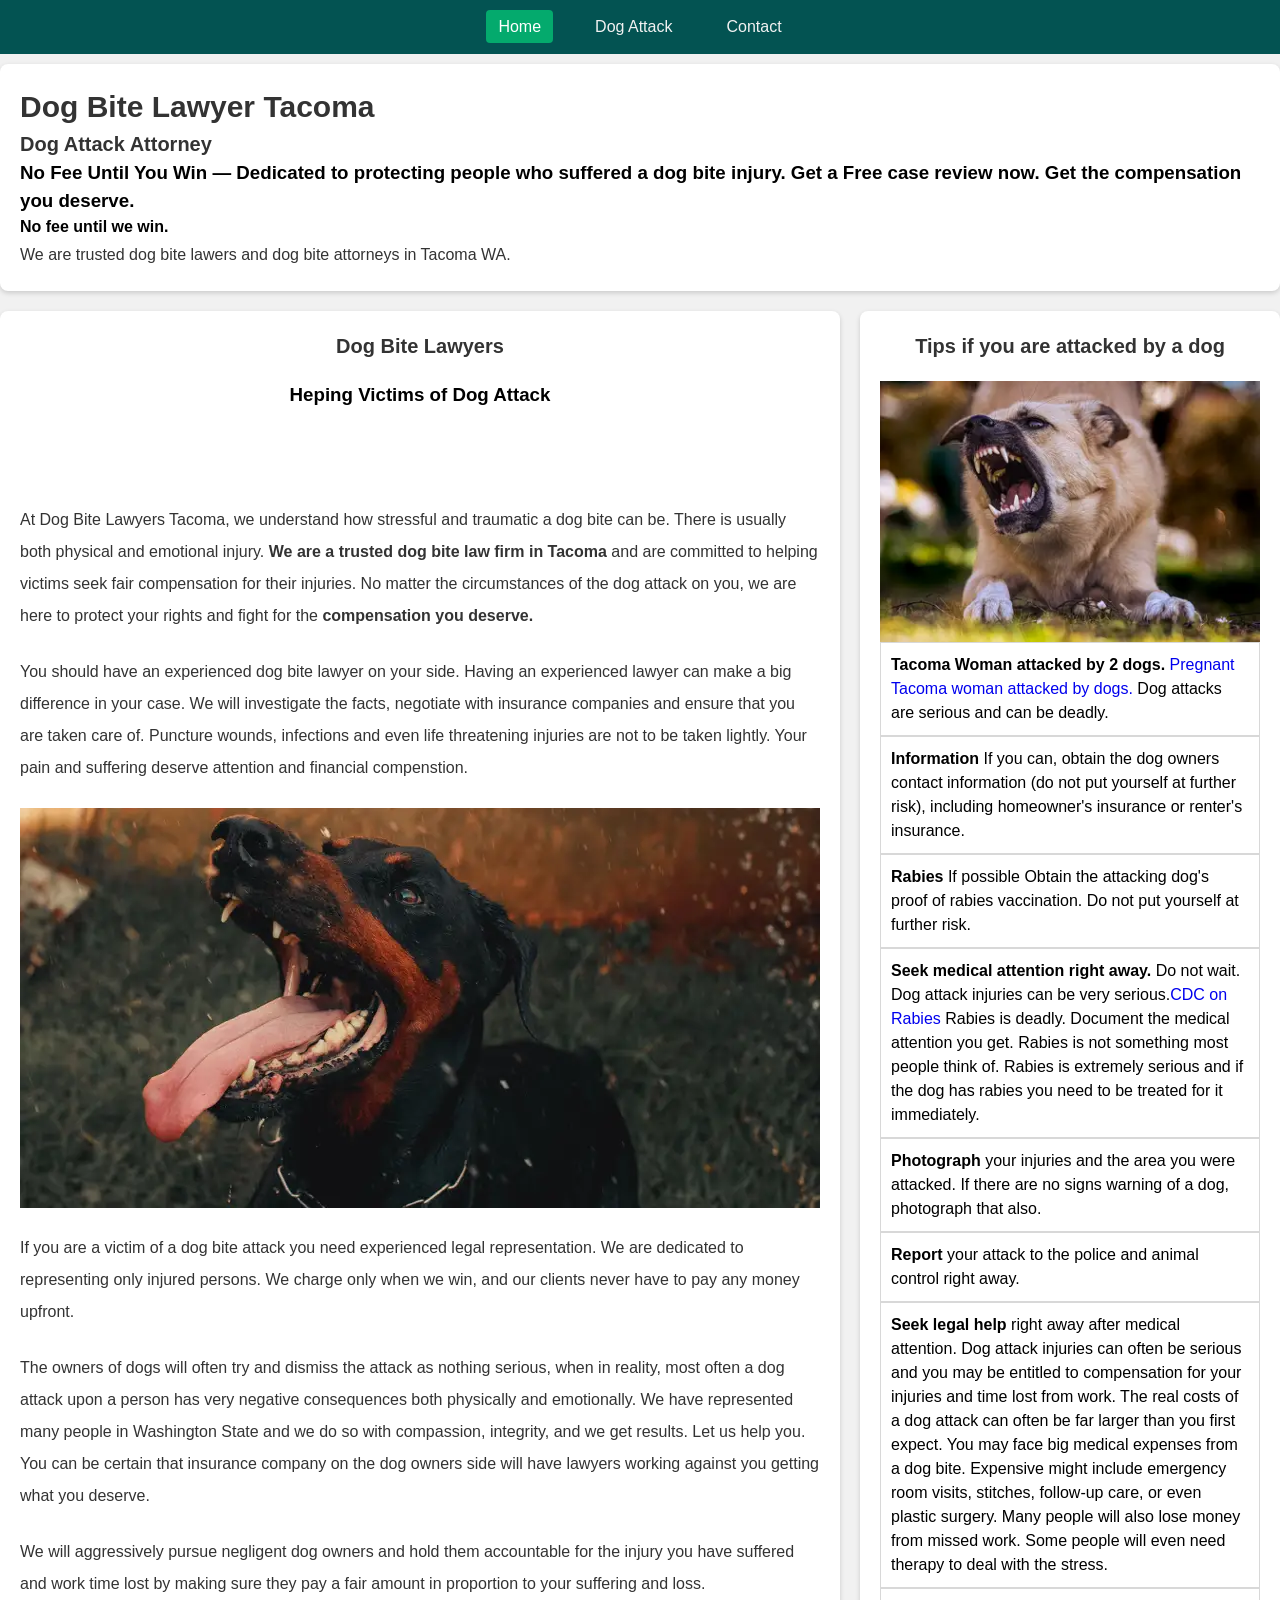
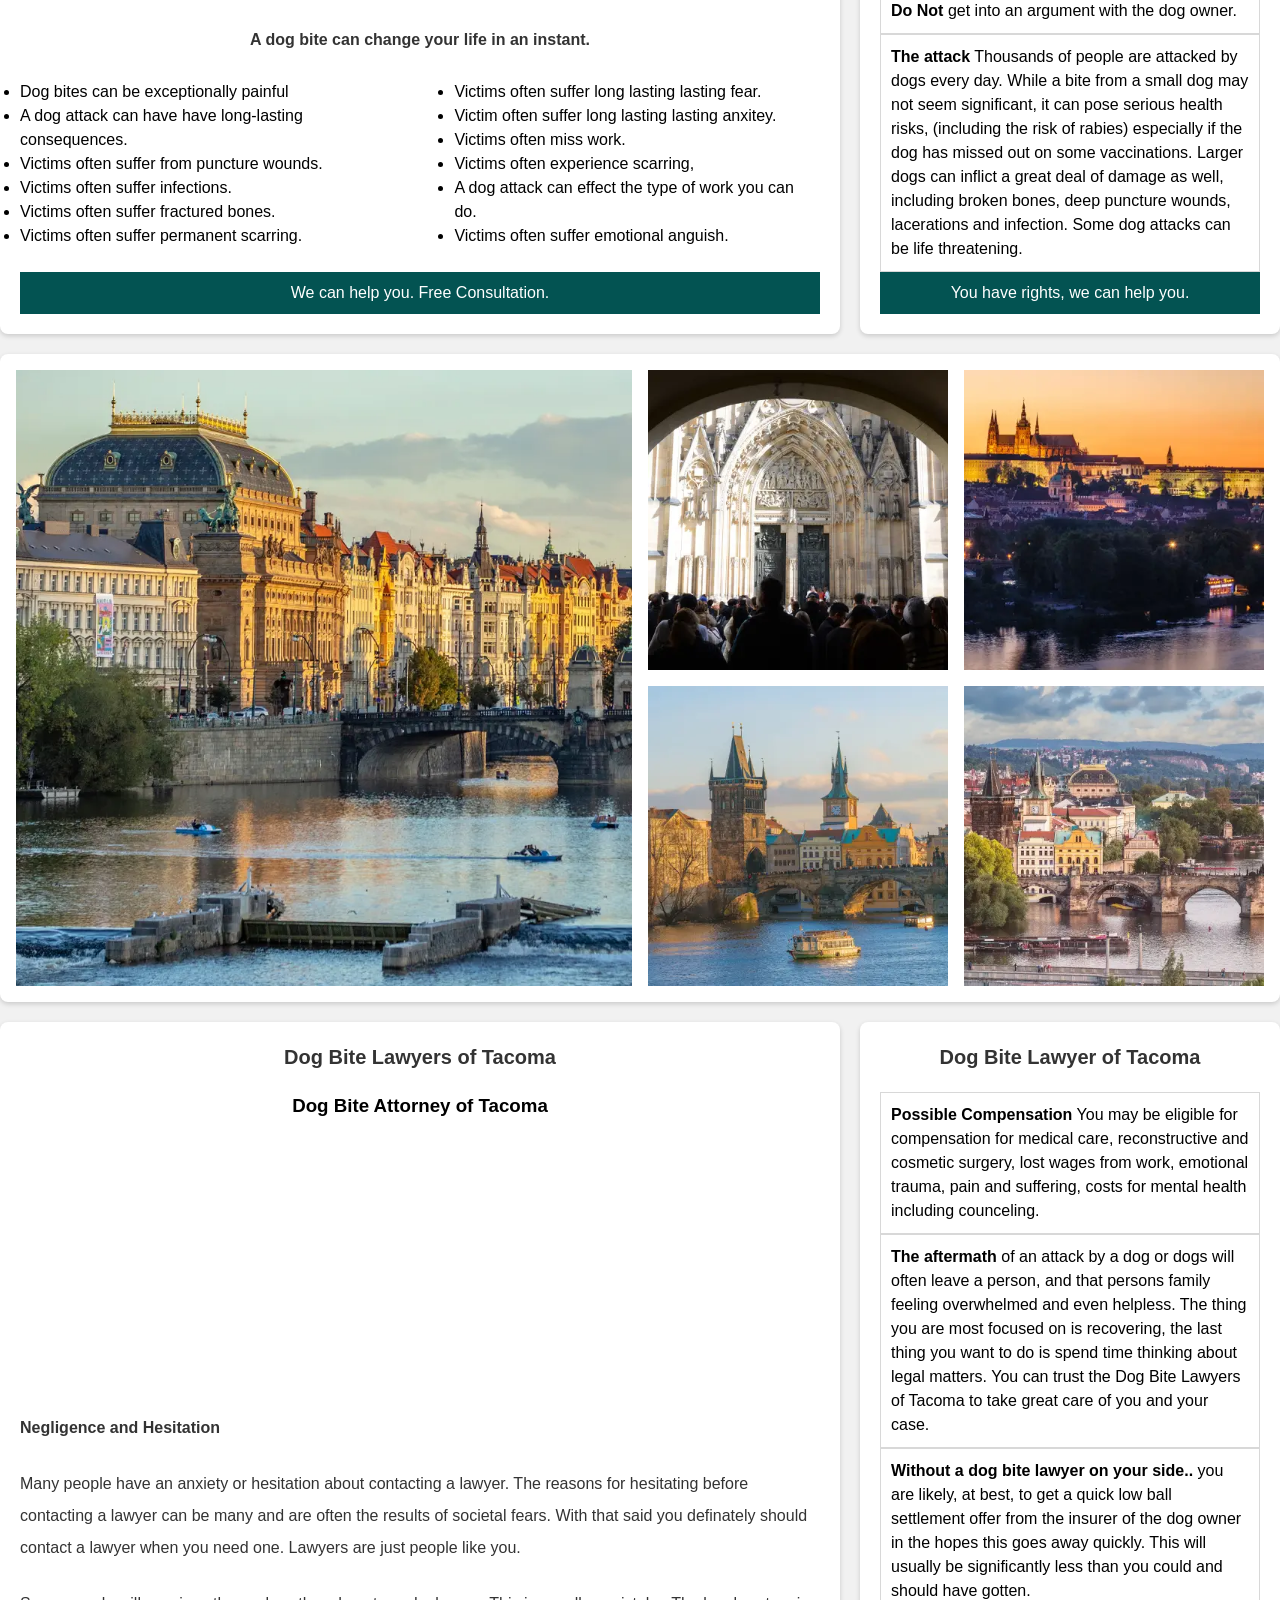
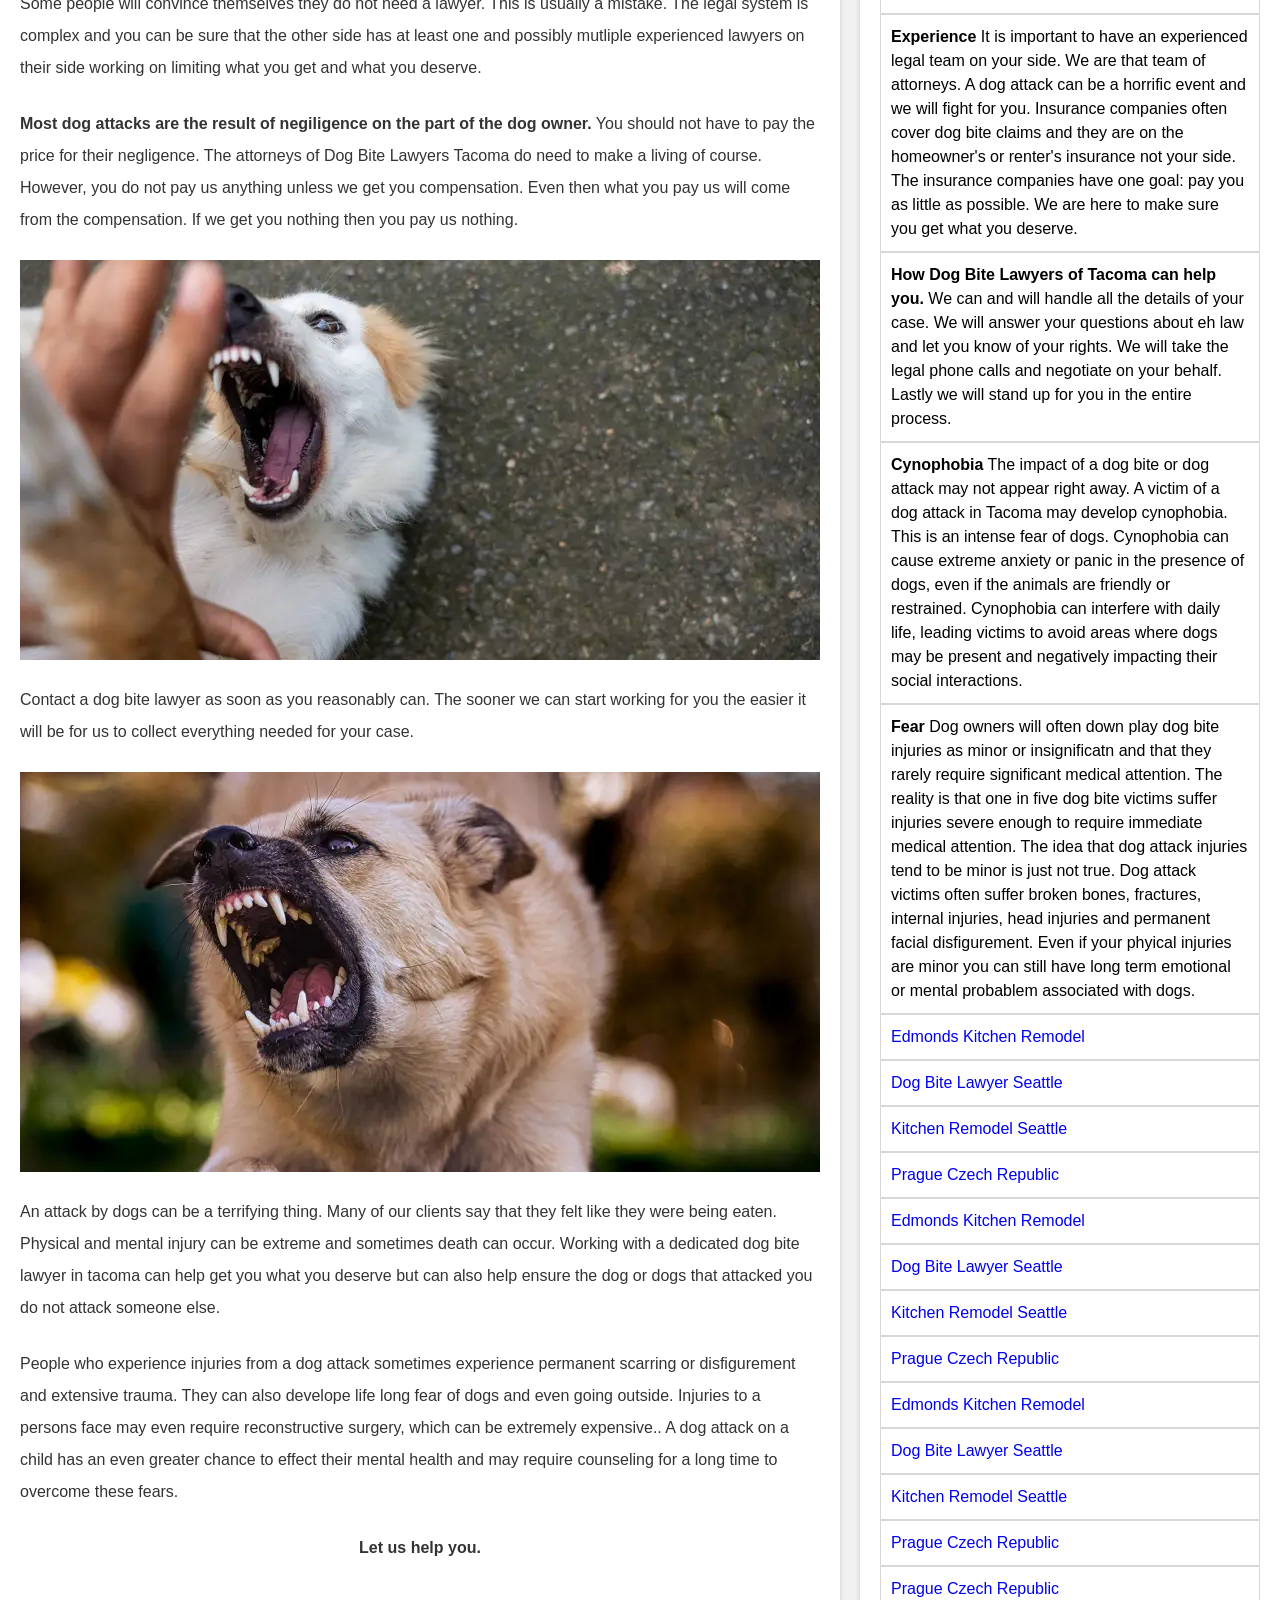
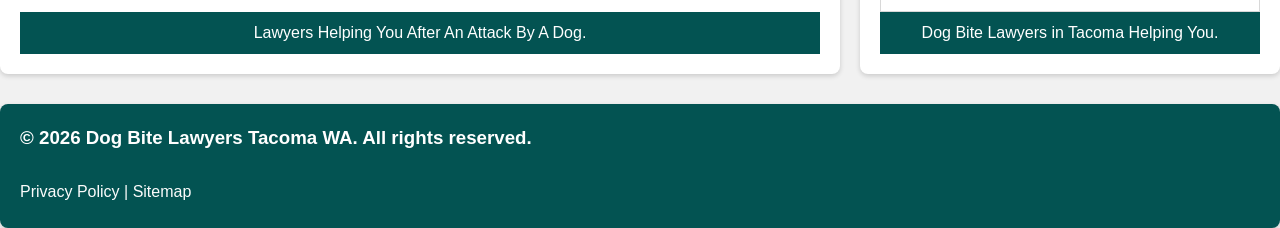
==== commit c724411a: "2 2" ====
--- a/index.html
+++ b/index.html
@@ -28,6 +28,8 @@
     <div class="top-text-and-title-area">
         <h1>Dog Bite Lawyer Tacoma</h1>
         <h2>Dog Attack Attorney</h2>
+        <h3>No Fee Until You Win — Dedicated to protecting people who suffered a dog bite injury. Get a Free case review now. Get the compensation you deserve.</h3>
+        <h4> No fee until we win.</h4>
         <p>We are trusted dog bite lawers and dog bite attorneys in Tacoma WA.</p>
     </div>
 <!-- END TOP TEXT DONE -->
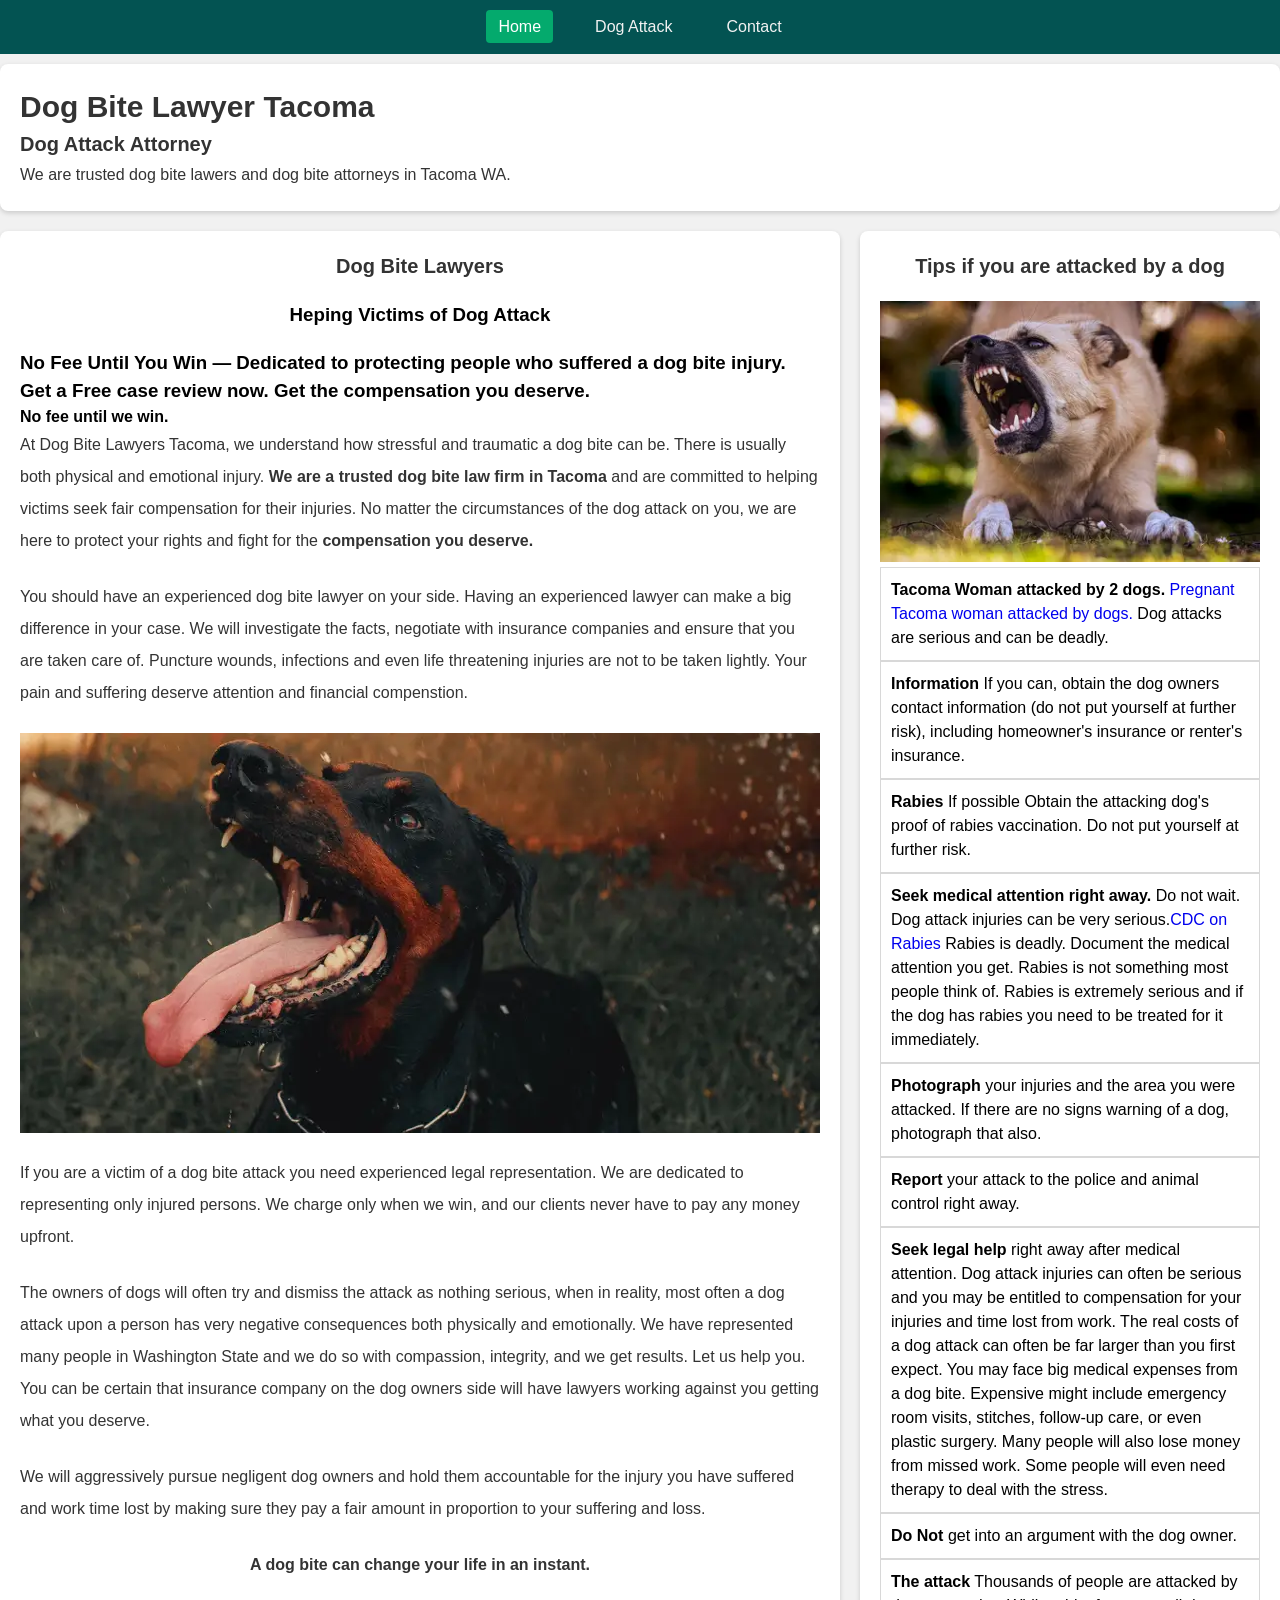
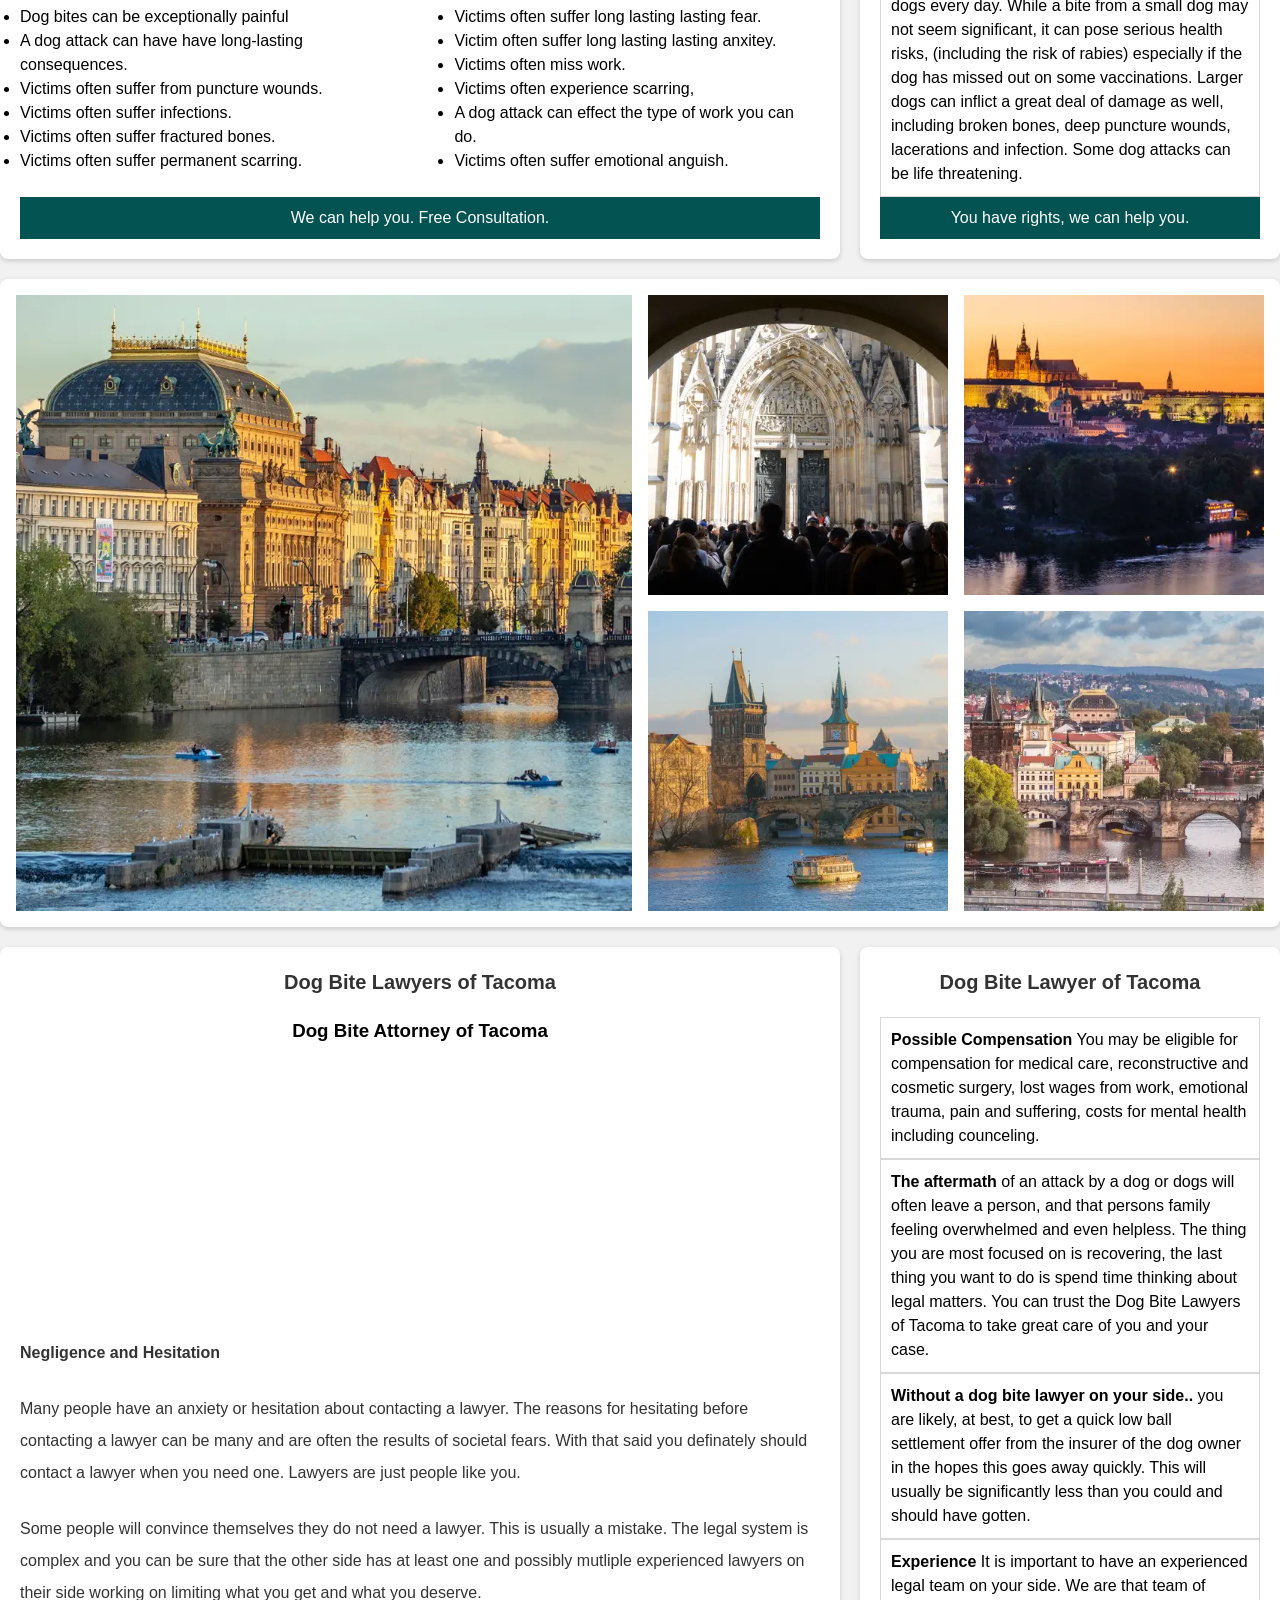
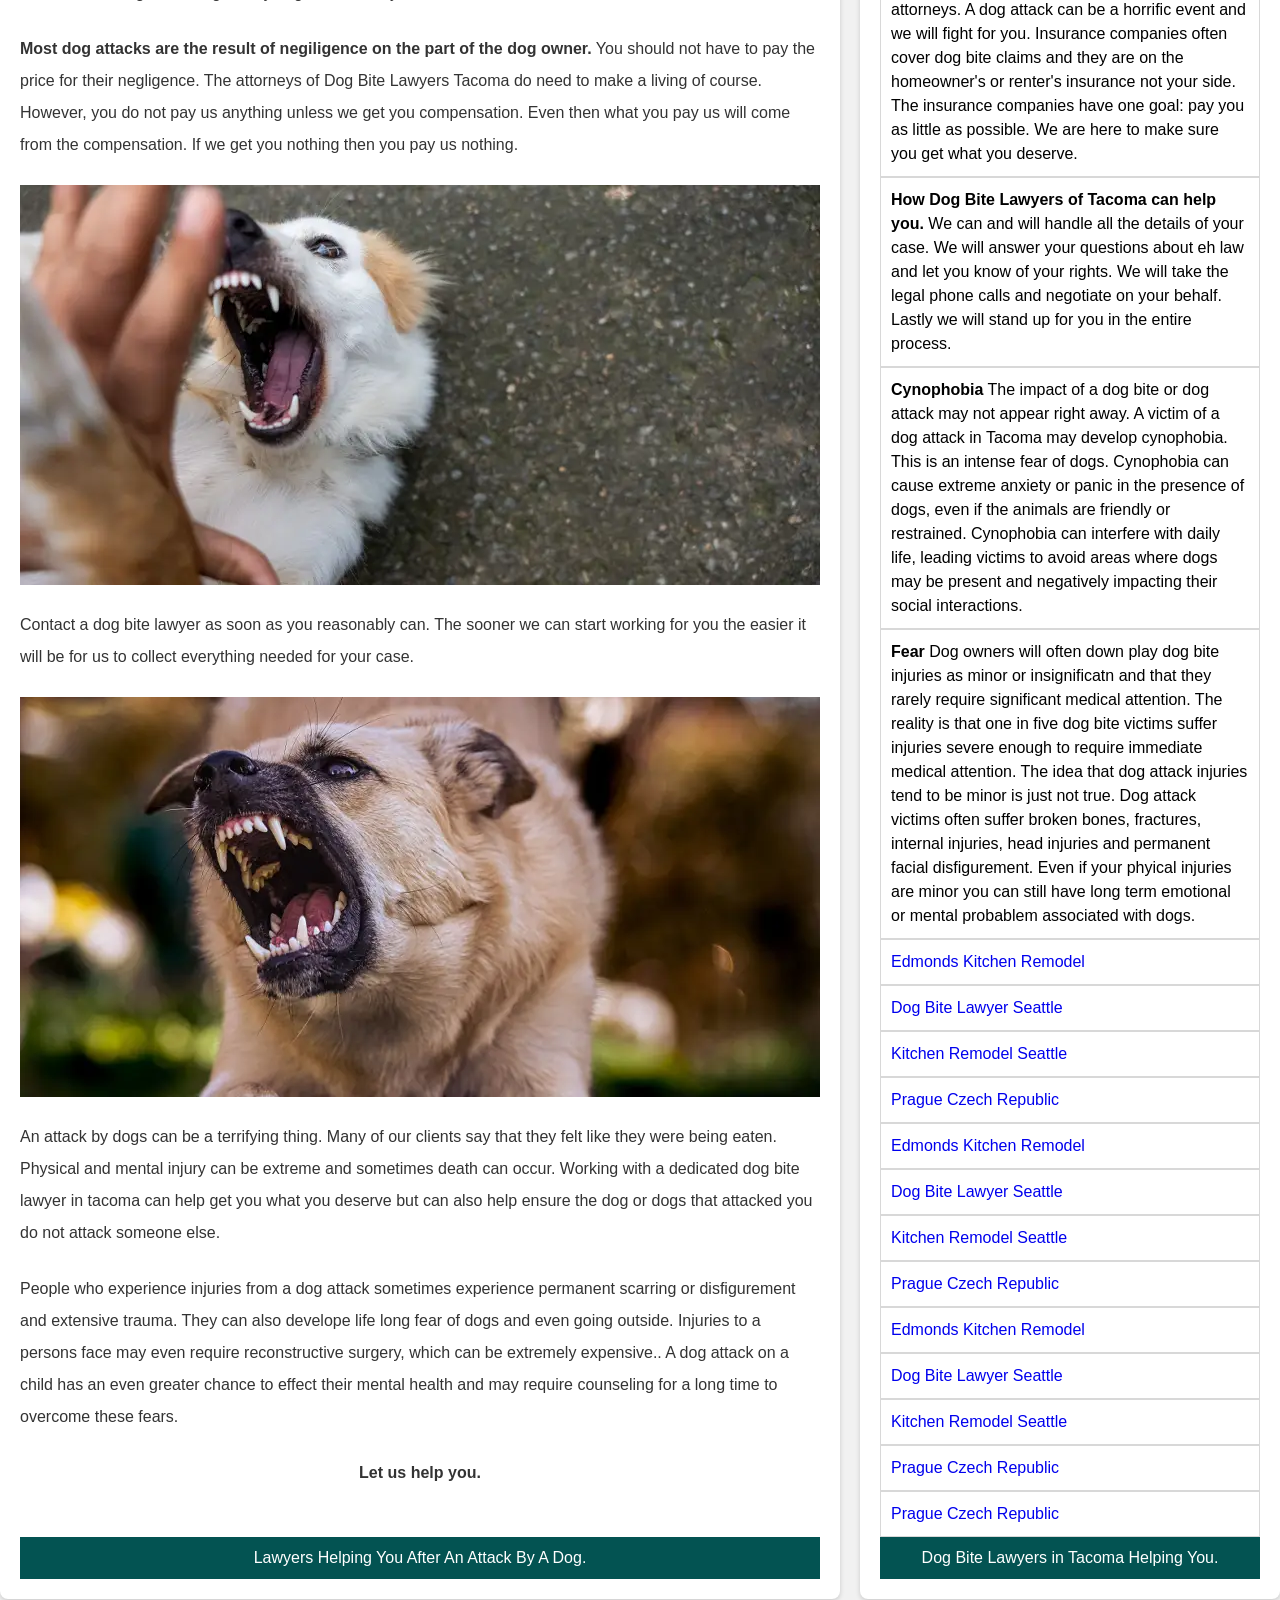
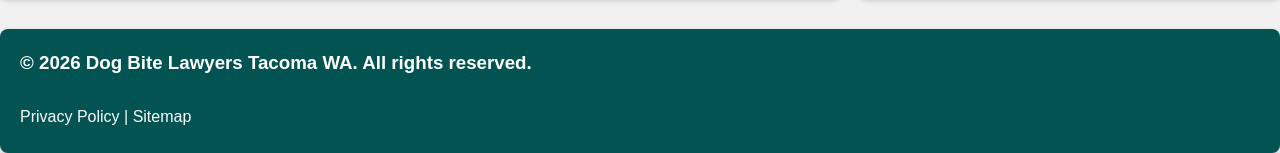
==== commit 7ba8d34c: "3 3" ====
--- a/index.html
+++ b/index.html
@@ -28,8 +28,6 @@
     <div class="top-text-and-title-area">
         <h1>Dog Bite Lawyer Tacoma</h1>
         <h2>Dog Attack Attorney</h2>
-        <h3>No Fee Until You Win — Dedicated to protecting people who suffered a dog bite injury. Get a Free case review now. Get the compensation you deserve.</h3>
-        <h4> No fee until we win.</h4>
         <p>We are trusted dog bite lawers and dog bite attorneys in Tacoma WA.</p>
     </div>
 <!-- END TOP TEXT DONE -->
@@ -39,6 +37,8 @@
     <main class="main-content">
             <h2 class="card-h-two-centered">Dog Bite Lawyers</h2>
             <h3 class="card-h-three-centered">Heping Victims of Dog Attack</h3>
+            <h3>No Fee Until You Win — Dedicated to protecting people who suffered a dog bite injury. Get a Free case review now. Get the compensation you deserve.</h3>
+            <h4> No fee until we win.</h4>
             <p>At Dog Bite Lawyers Tacoma, we understand how stressful and traumatic a dog bite can be. There is usually both physical and emotional injury. <strong>We are a trusted dog bite law firm in Tacoma</strong> and are committed to helping victims seek fair compensation for their injuries. No matter the circumstances of the dog attack on you, we are here to protect your rights and fight for the <strong>compensation you deserve.</strong></p>        
             <br>
  
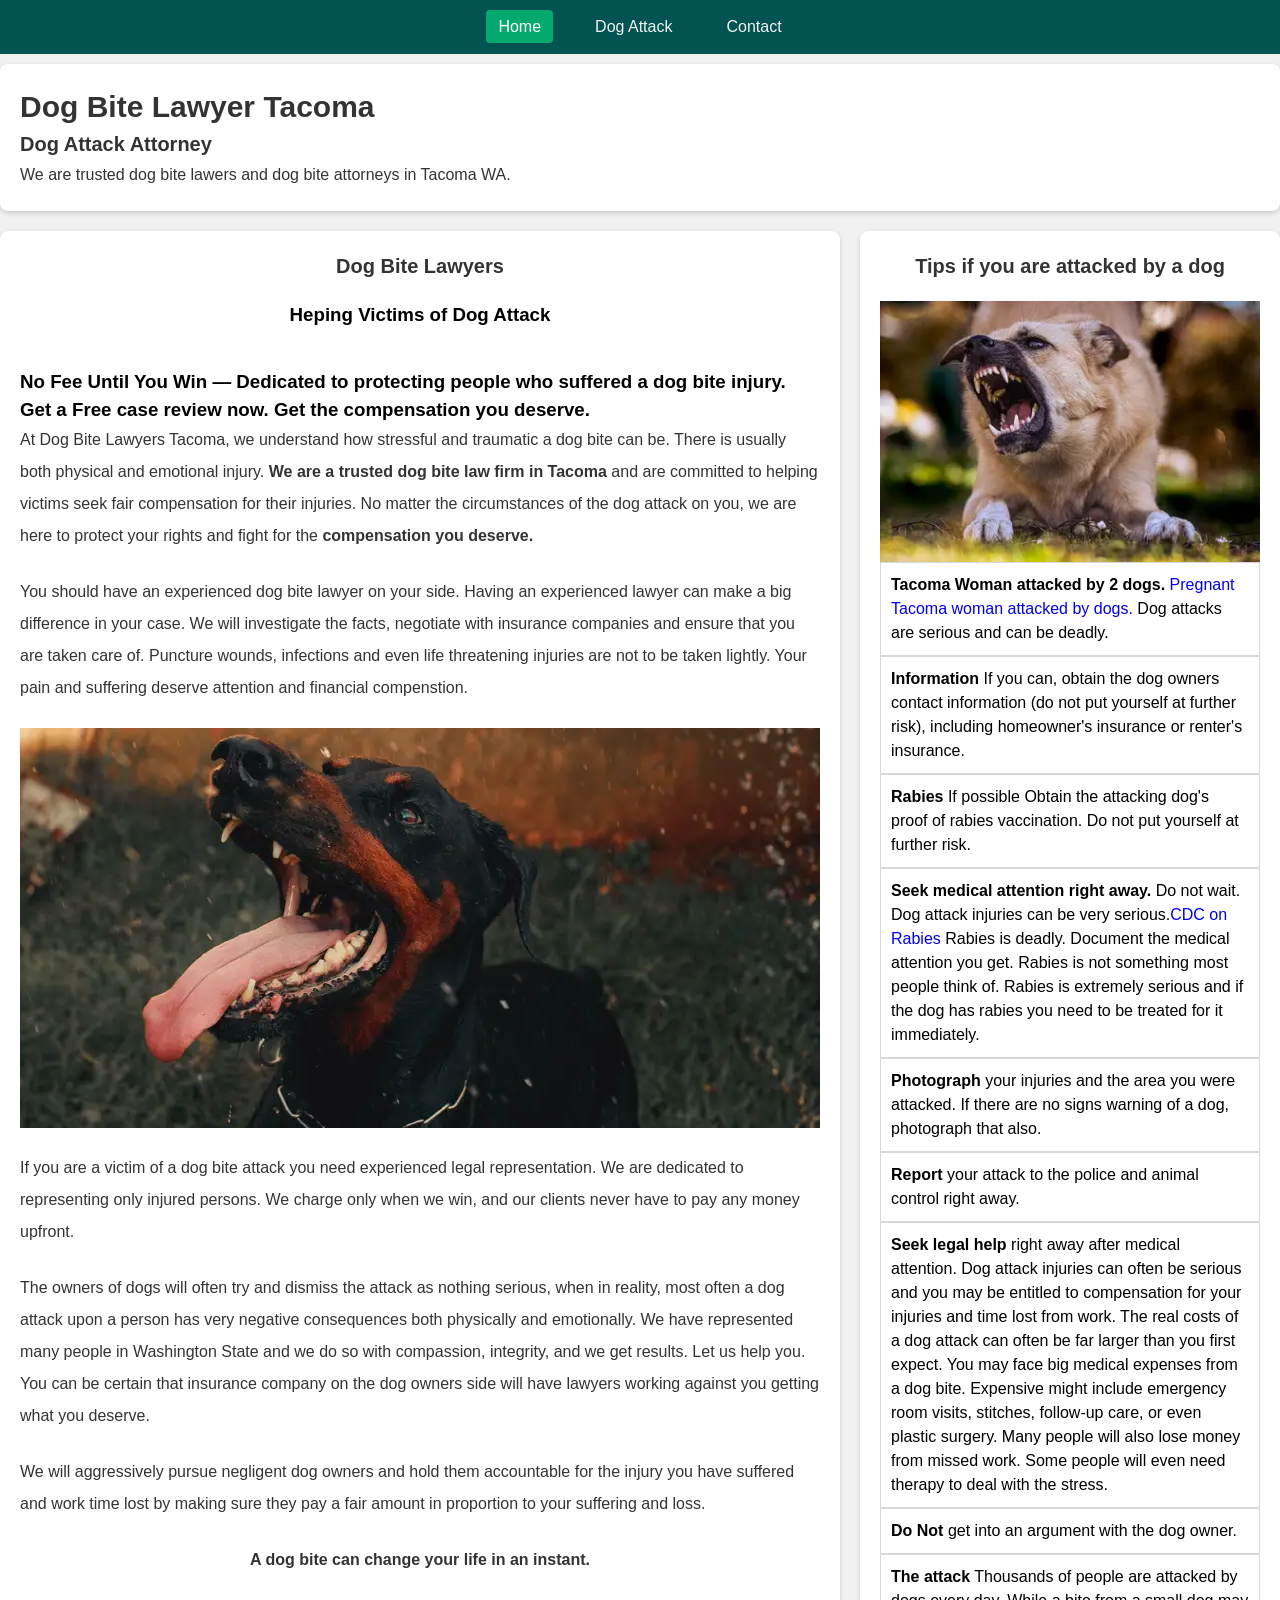
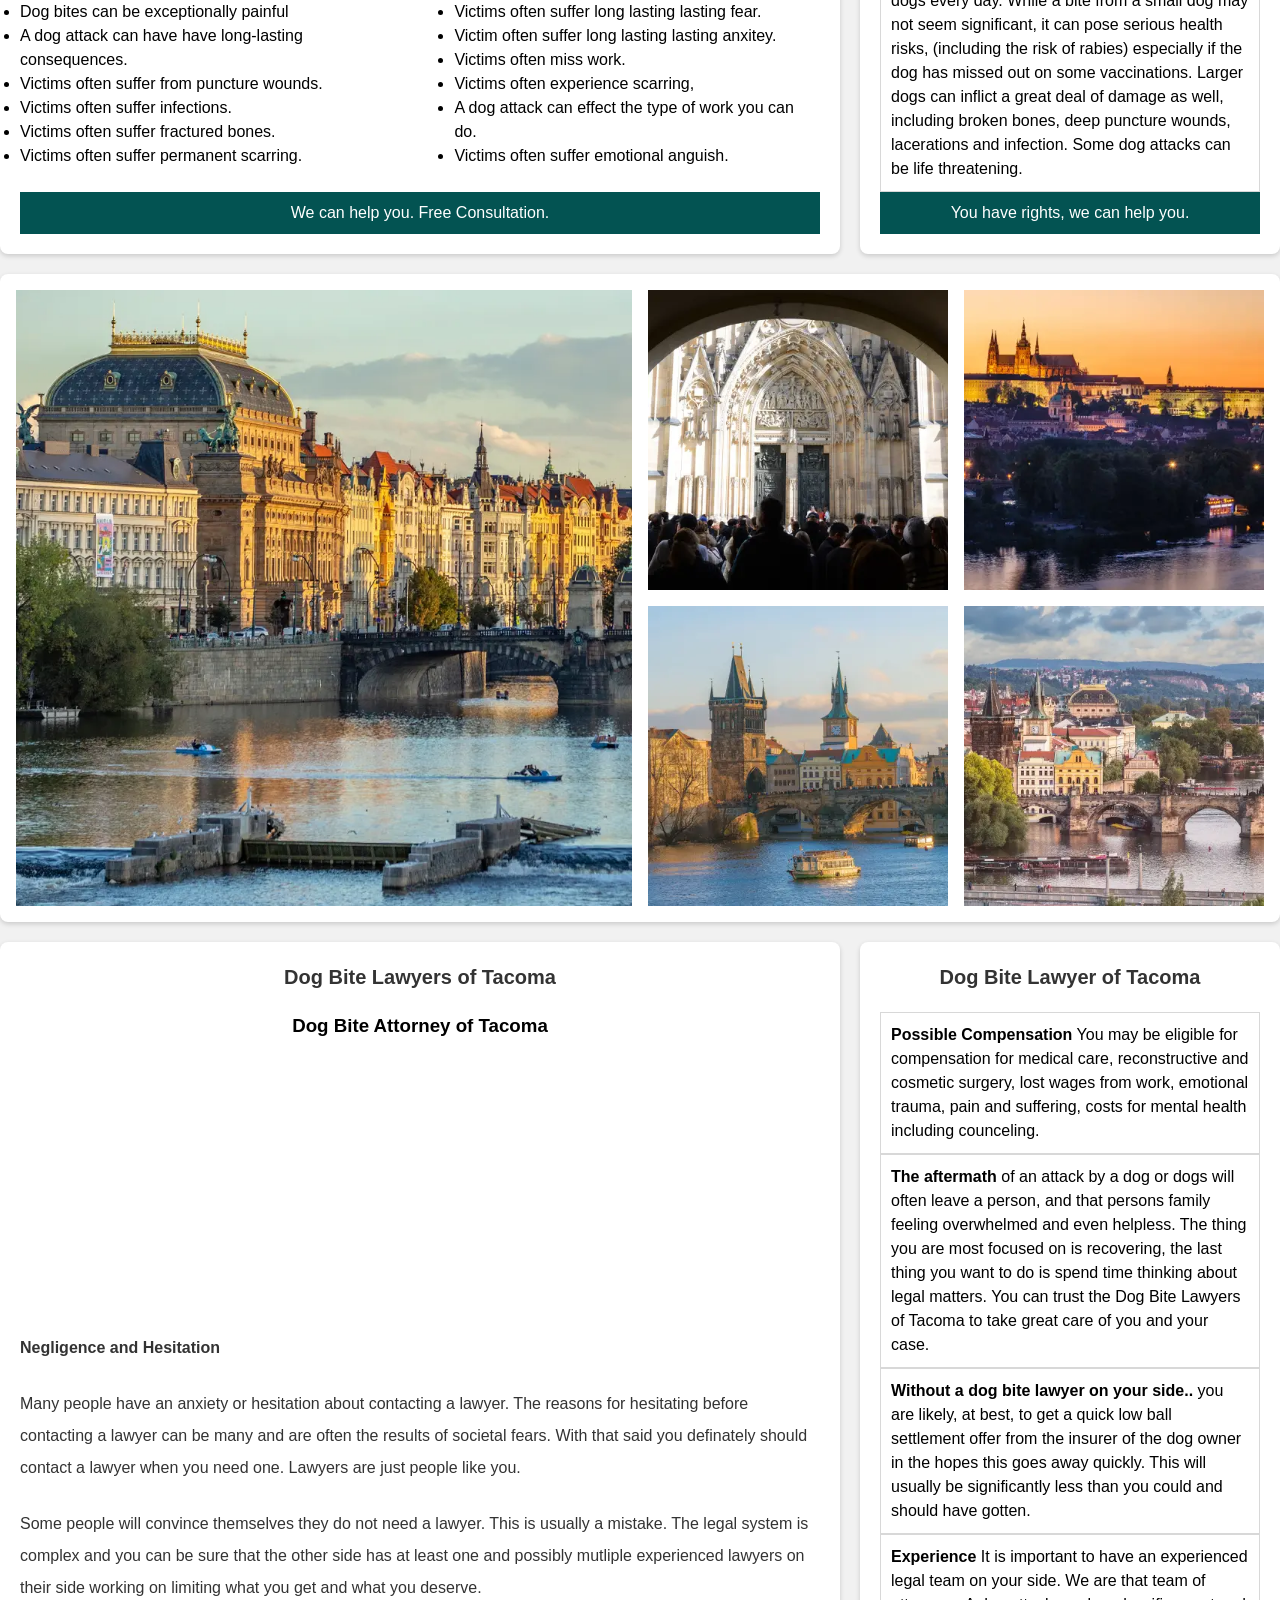
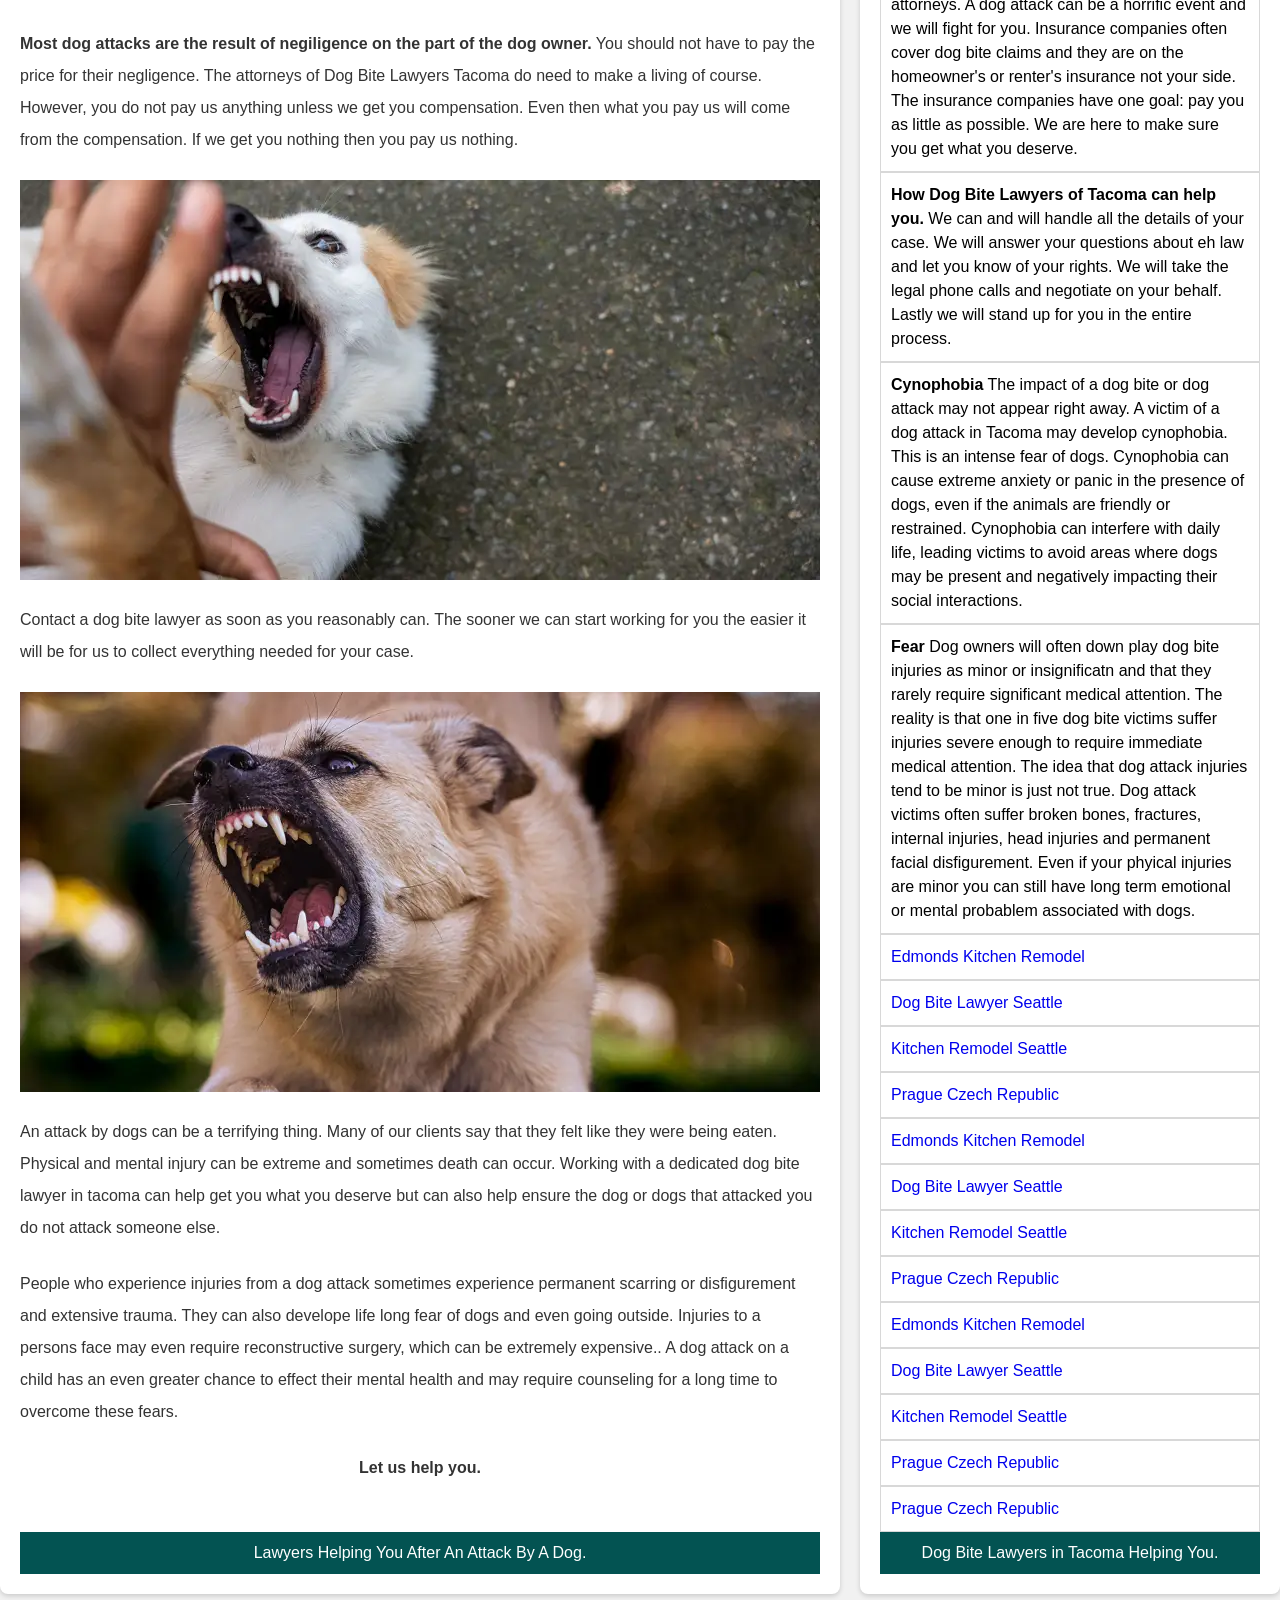
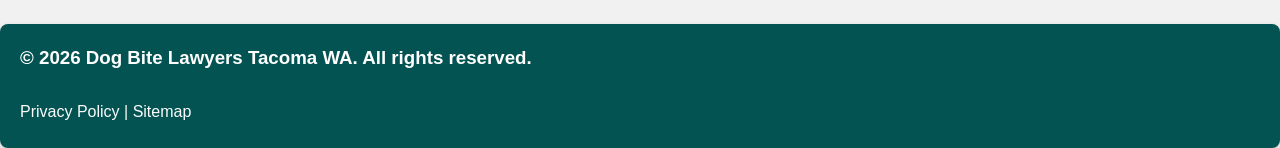
==== commit e2728d23: "5 5" ====
--- a/index.html
+++ b/index.html
@@ -38,7 +38,7 @@
             <h2 class="card-h-two-centered">Dog Bite Lawyers</h2>
             <h3 class="card-h-three-centered">Heping Victims of Dog Attack</h3>
             <h3>No Fee Until You Win — Dedicated to protecting people who suffered a dog bite injury. Get a Free case review now. Get the compensation you deserve.</h3>
-            <h4> No fee until we win.</h4>
+  
             <p>At Dog Bite Lawyers Tacoma, we understand how stressful and traumatic a dog bite can be. There is usually both physical and emotional injury. <strong>We are a trusted dog bite law firm in Tacoma</strong> and are committed to helping victims seek fair compensation for their injuries. No matter the circumstances of the dog attack on you, we are here to protect your rights and fight for the <strong>compensation you deserve.</strong></p>        
             <br>
  
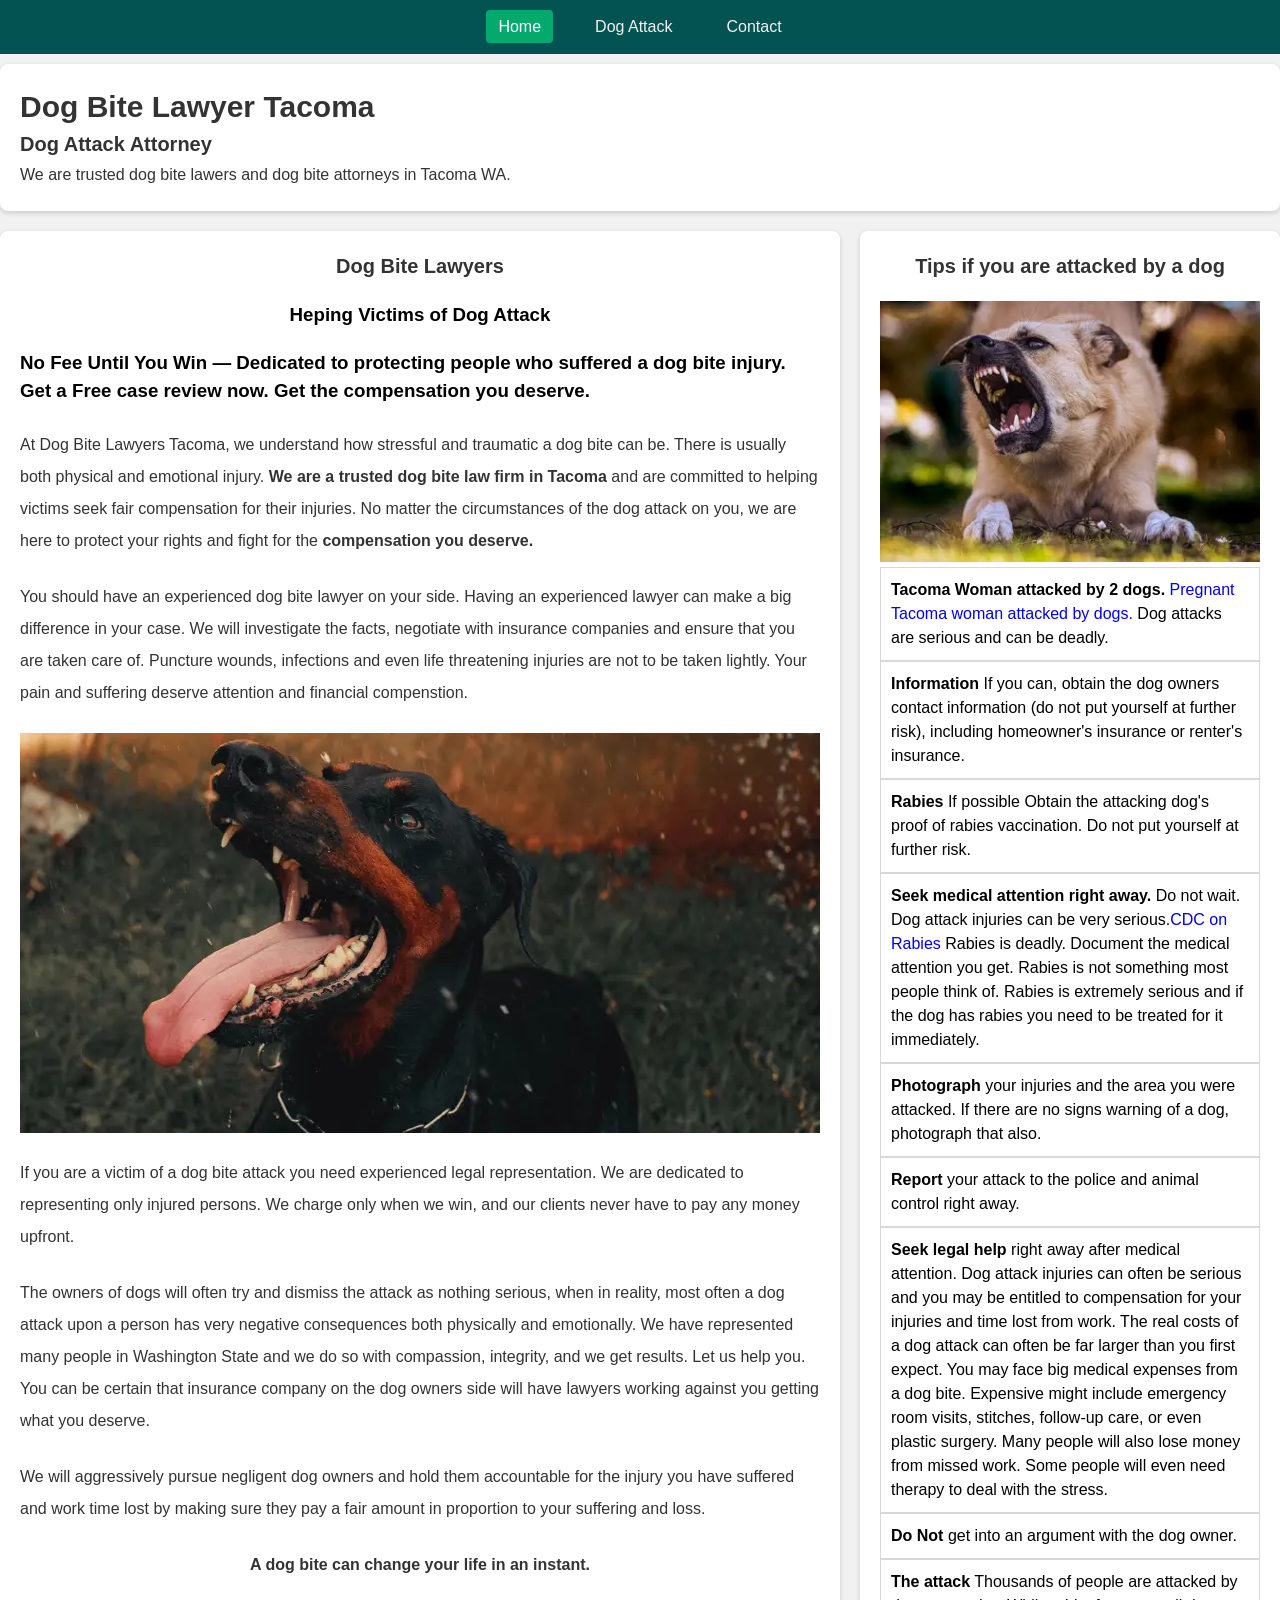
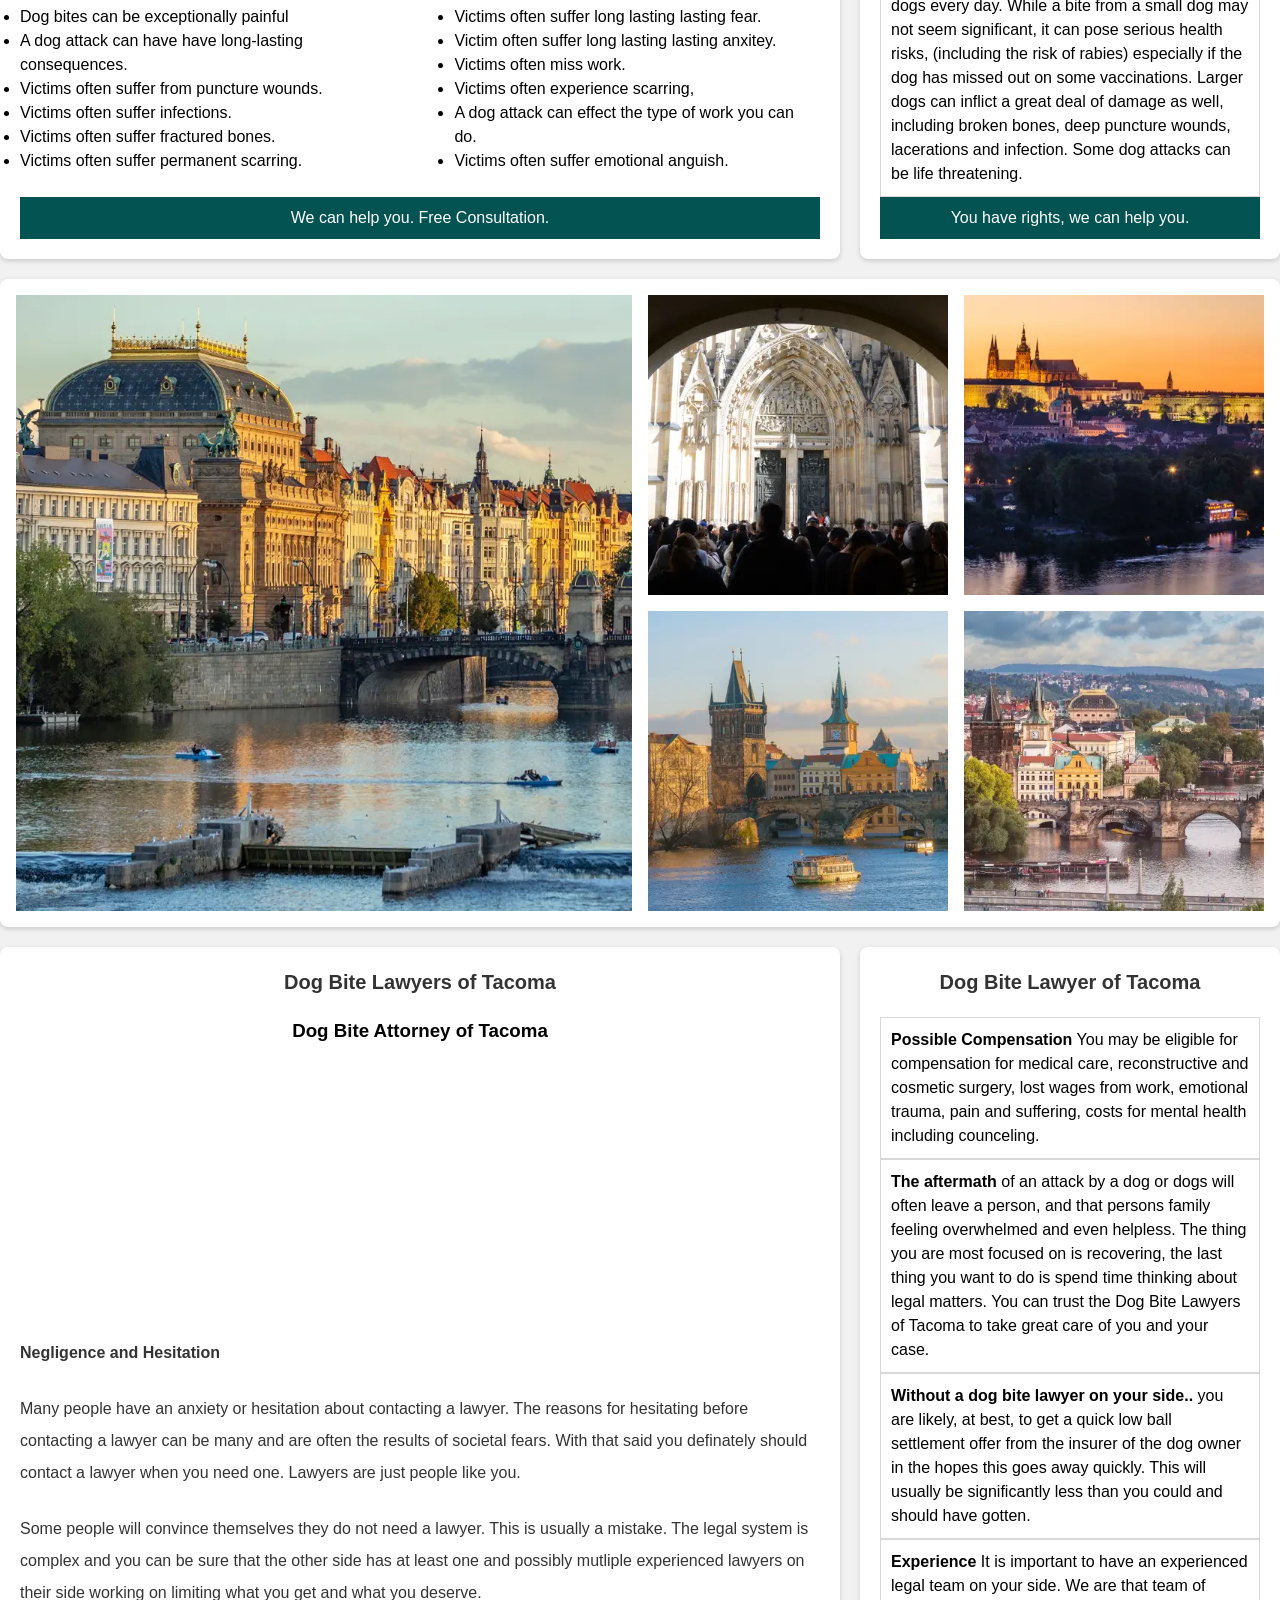
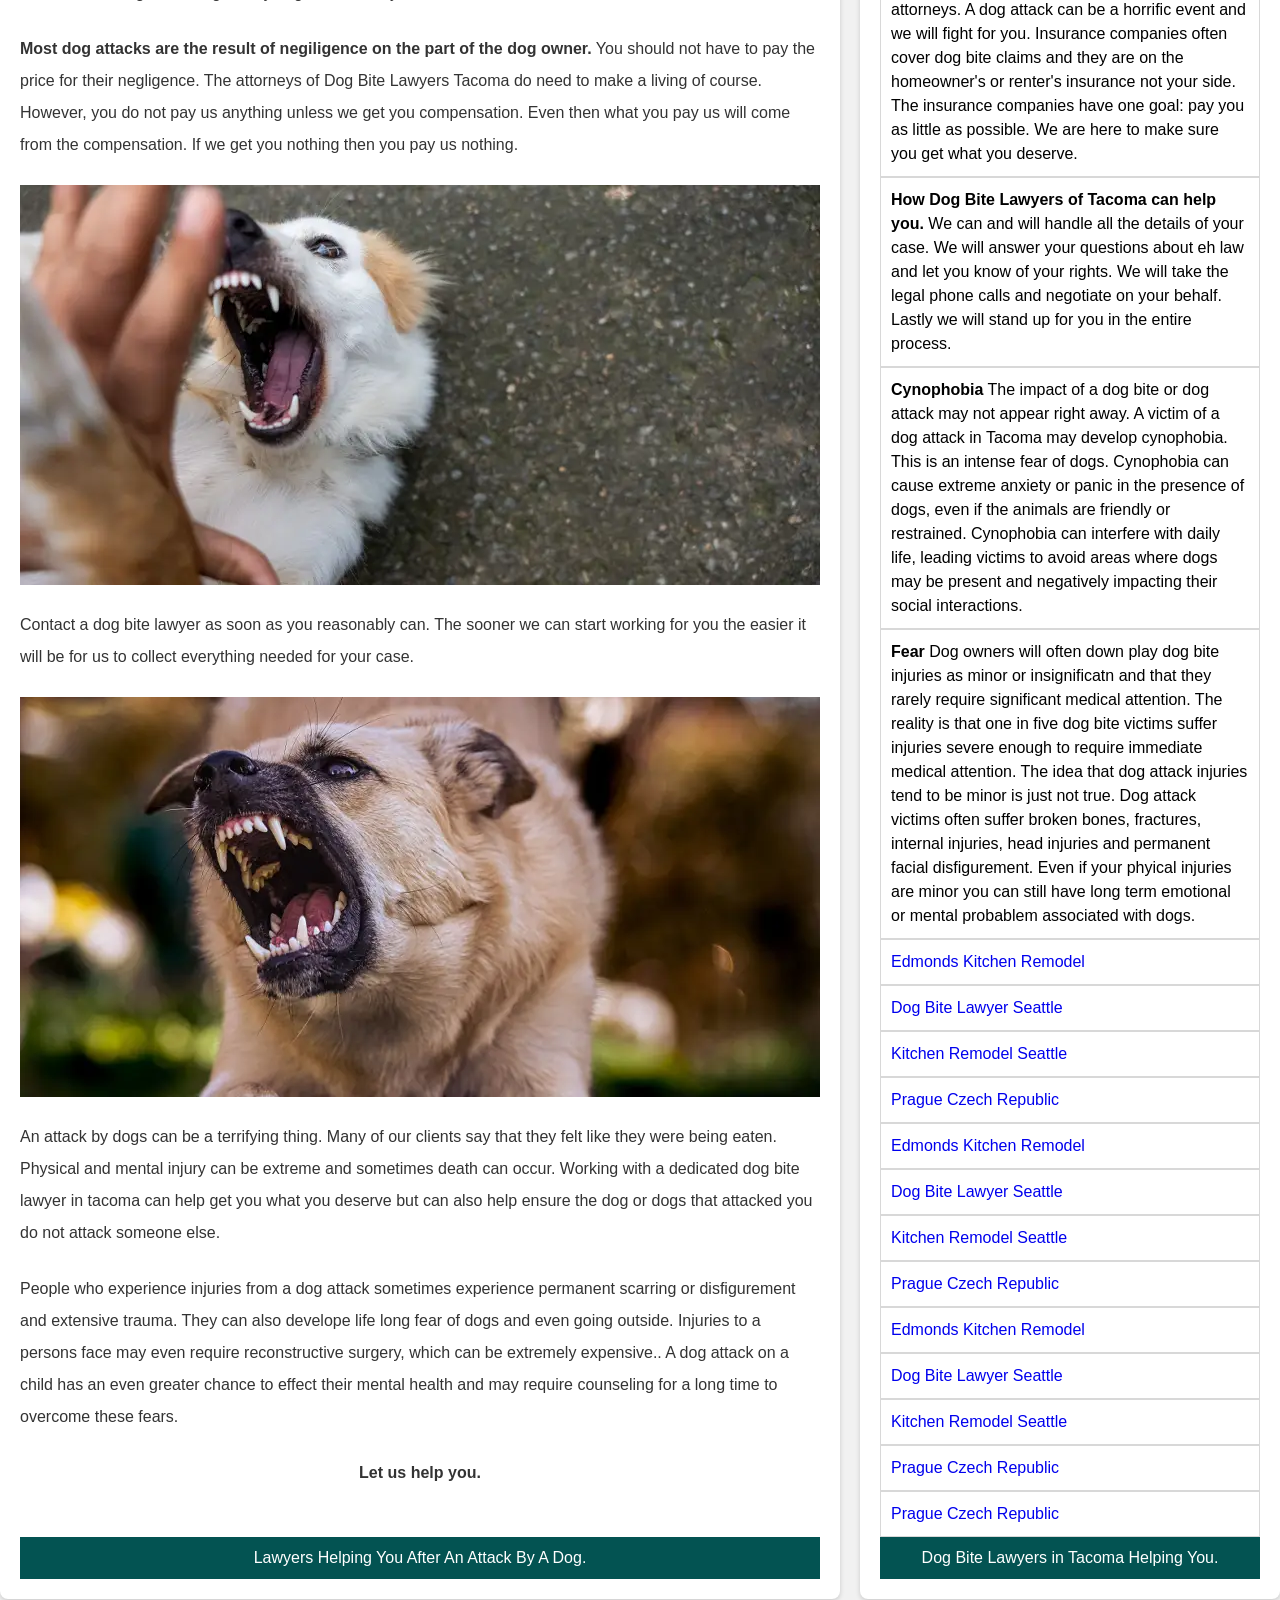
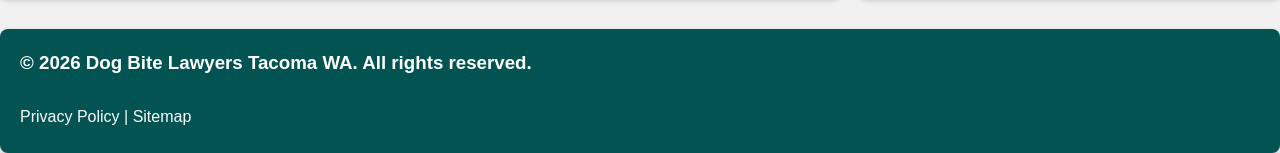
==== commit 79ce75db: "6 6" ====
--- a/index.html
+++ b/index.html
@@ -39,6 +39,8 @@
             <h3 class="card-h-three-centered">Heping Victims of Dog Attack</h3>
             <h3>No Fee Until You Win — Dedicated to protecting people who suffered a dog bite injury. Get a Free case review now. Get the compensation you deserve.</h3>
   
+            <br>
+
             <p>At Dog Bite Lawyers Tacoma, we understand how stressful and traumatic a dog bite can be. There is usually both physical and emotional injury. <strong>We are a trusted dog bite law firm in Tacoma</strong> and are committed to helping victims seek fair compensation for their injuries. No matter the circumstances of the dog attack on you, we are here to protect your rights and fight for the <strong>compensation you deserve.</strong></p>        
             <br>
  
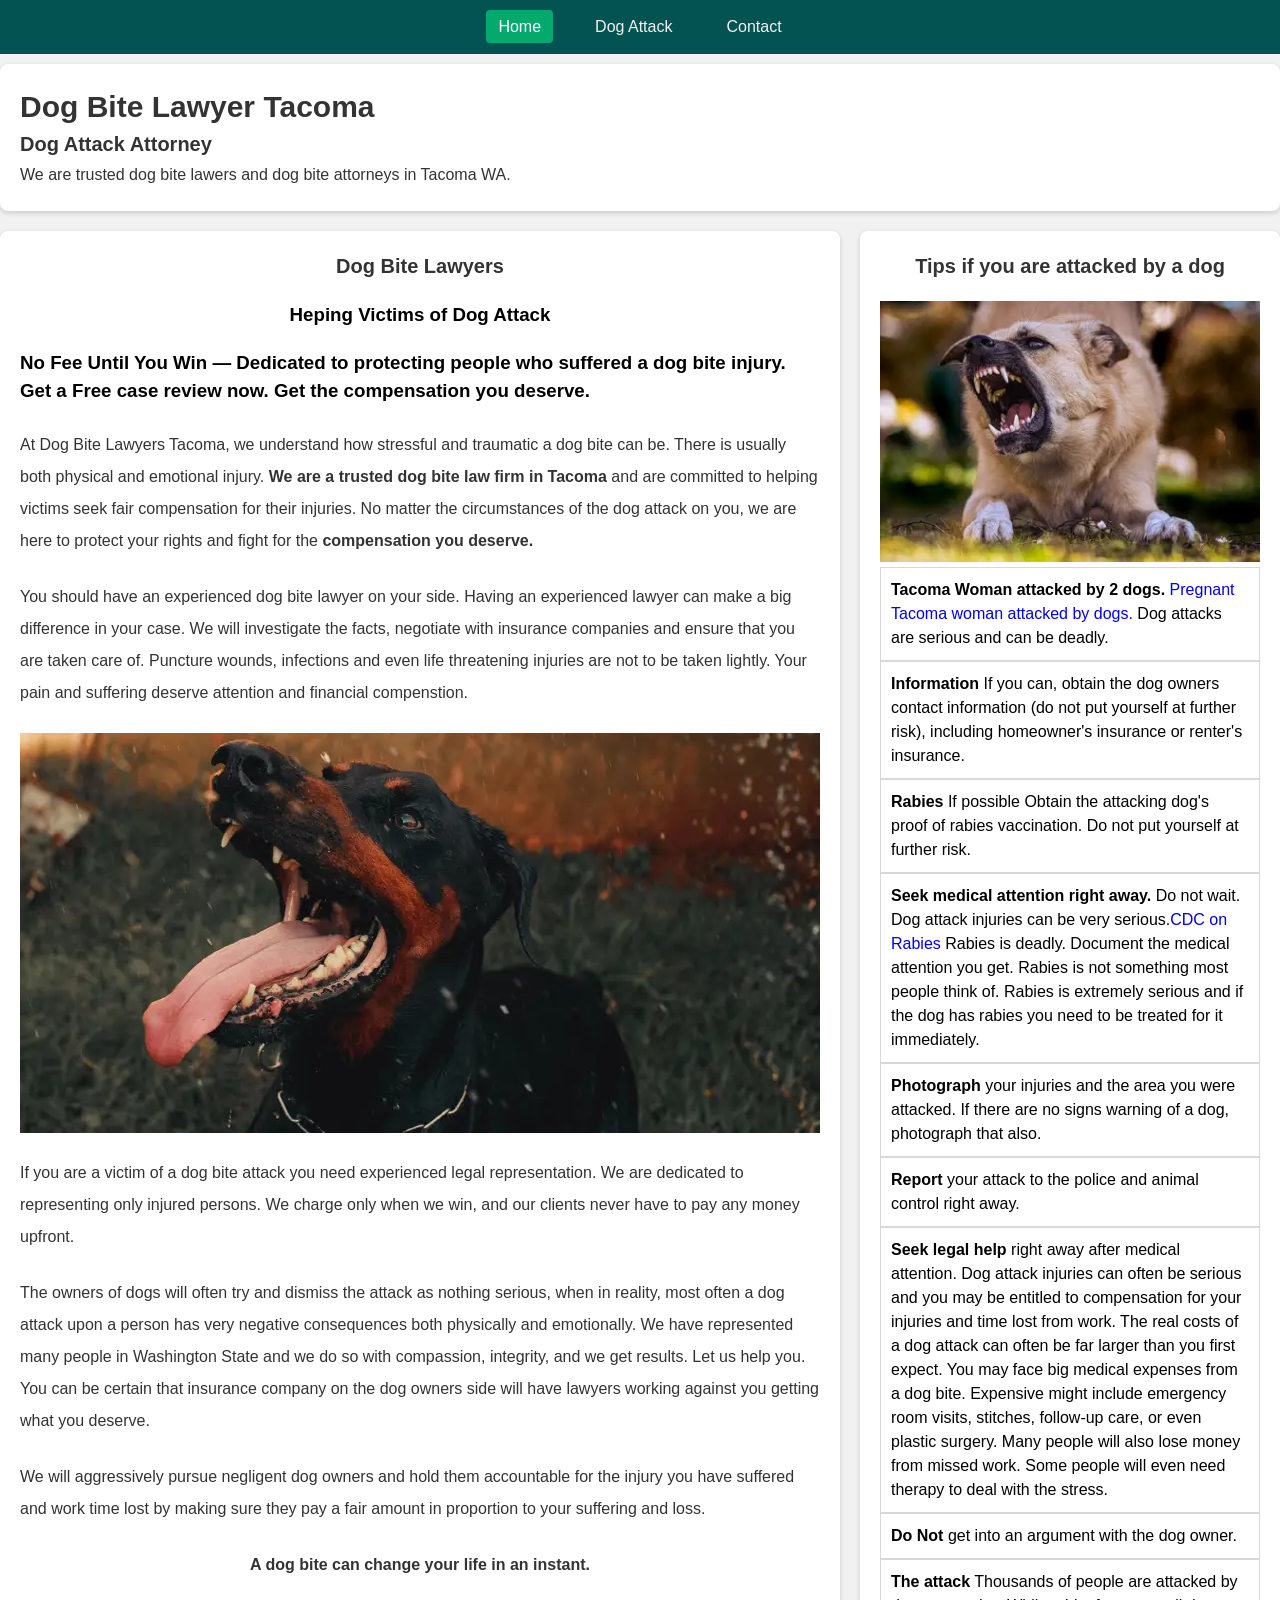
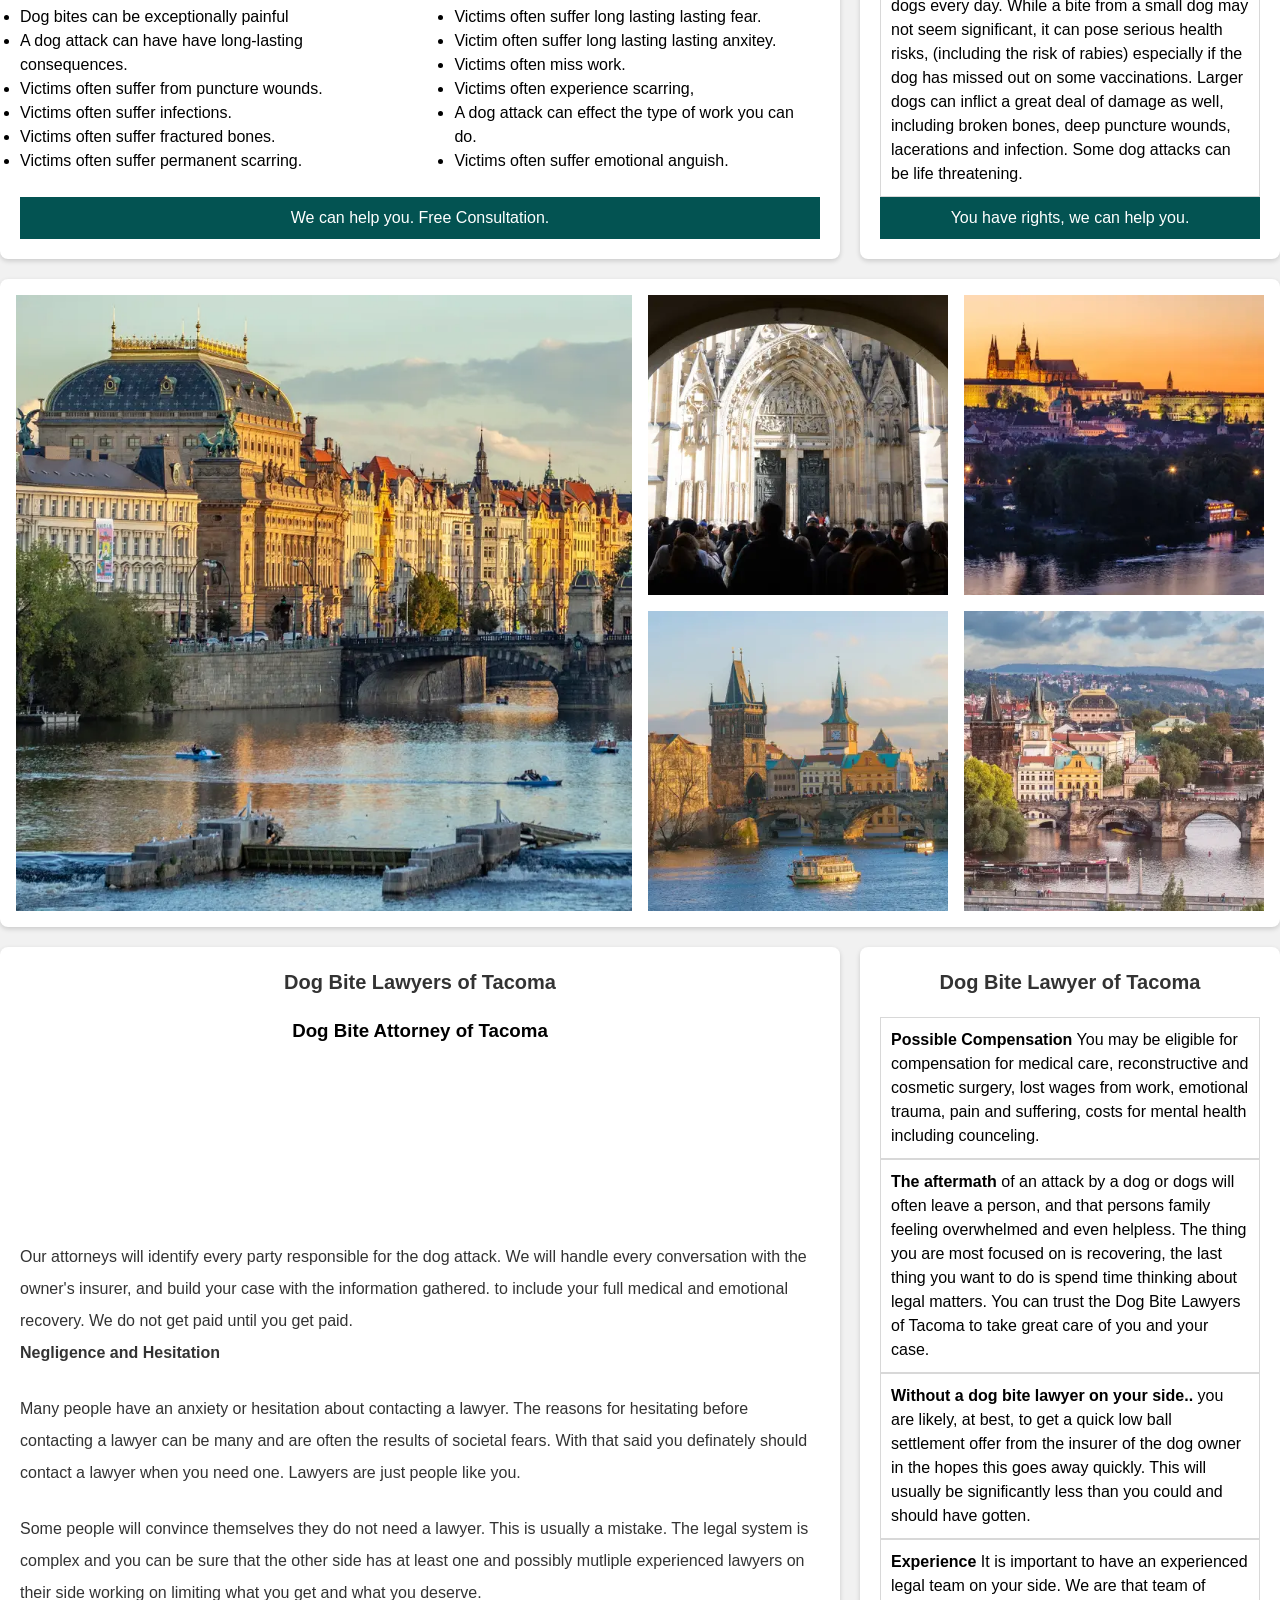
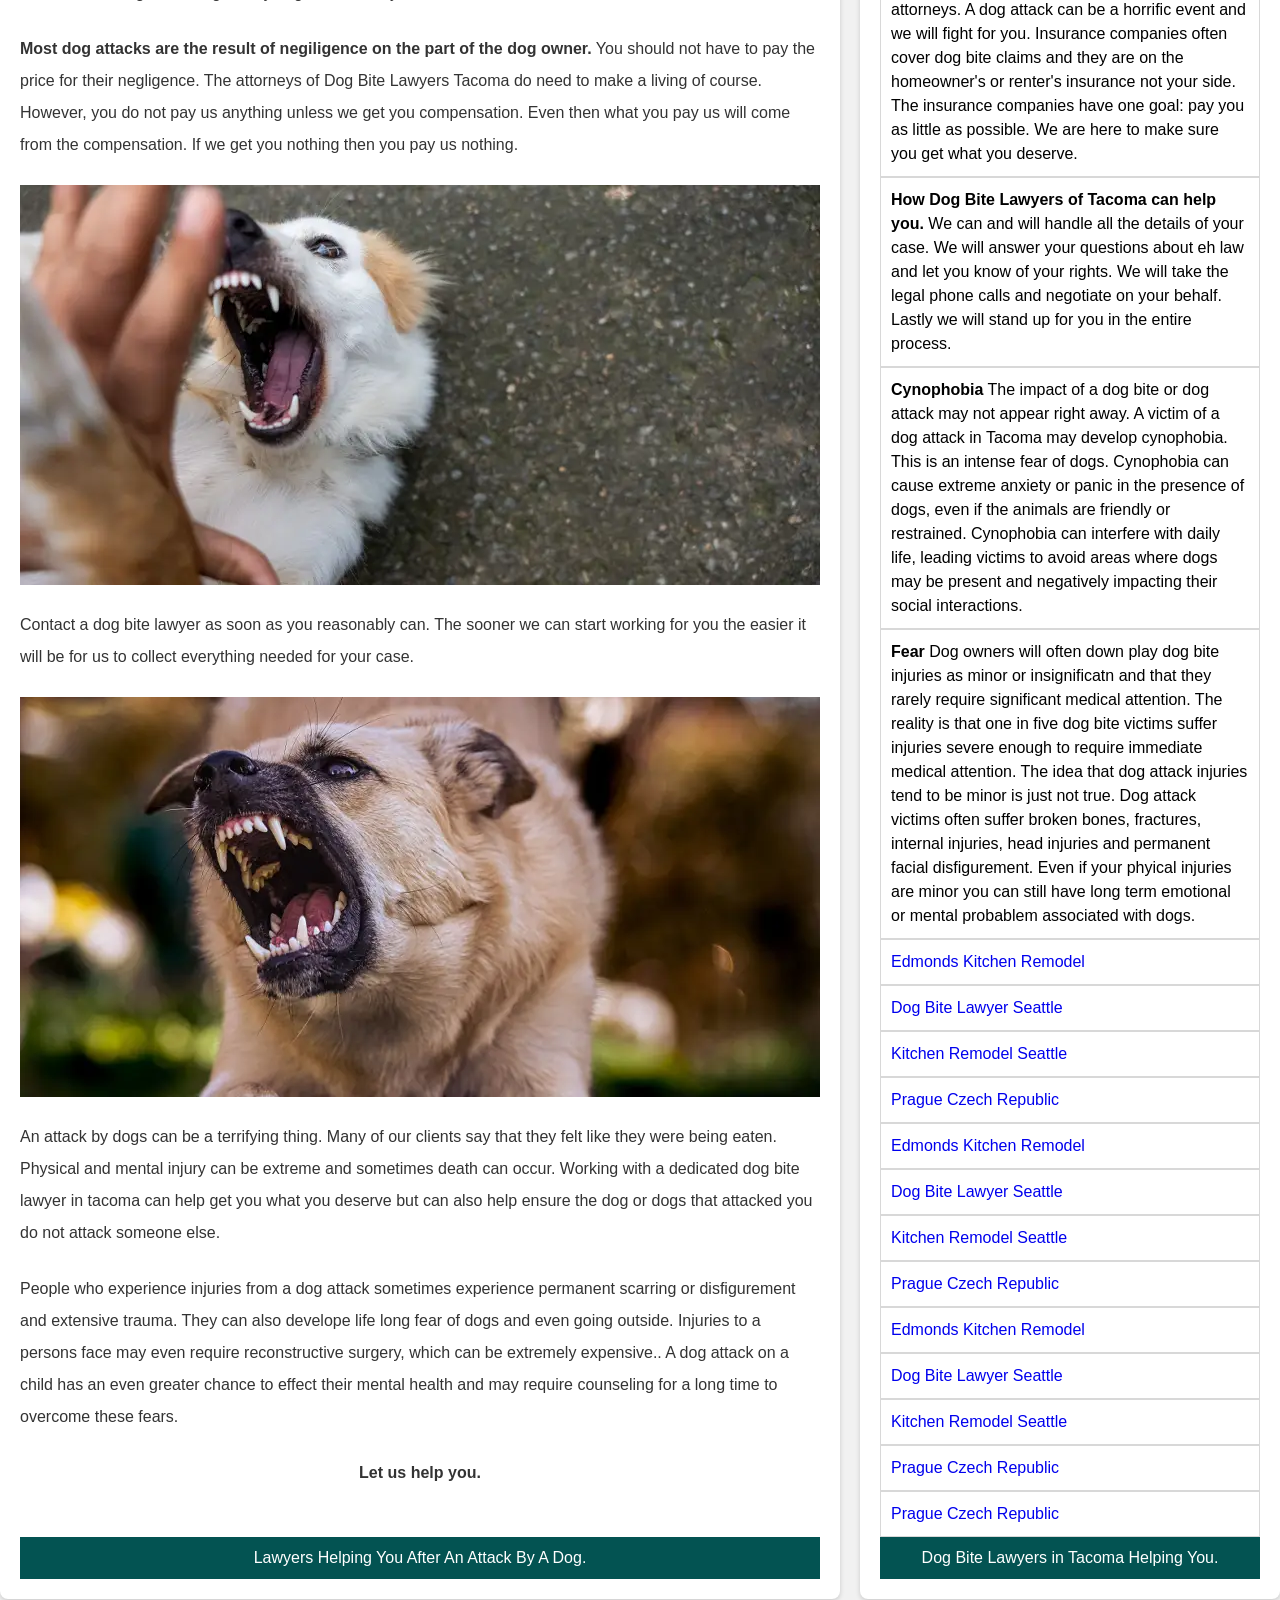
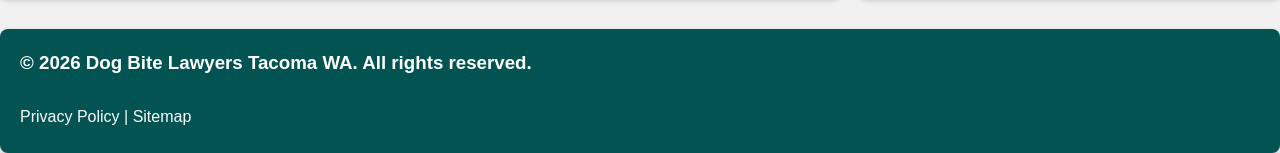
==== commit 1ab767fd: "7 7" ====
--- a/index.html
+++ b/index.html
@@ -129,6 +129,8 @@
     <main class="main-content">
             <h2 class="card-h-two-centered">Dog Bite Lawyers of Tacoma</h2>
             <h3 class="card-h-two-centered">Dog Bite Attorney of Tacoma</h3>
+            <br>
+            <p>Our attorneys will identify every party responsible for the dog attack. We will handle every conversation with the owner's insurer, and build your case with the information gathered. to include your full medical and emotional recovery.  We do not get paid until you get paid.</p>
             <p><strong>Negligence and Hesitation</strong></p>
             <br>
 
